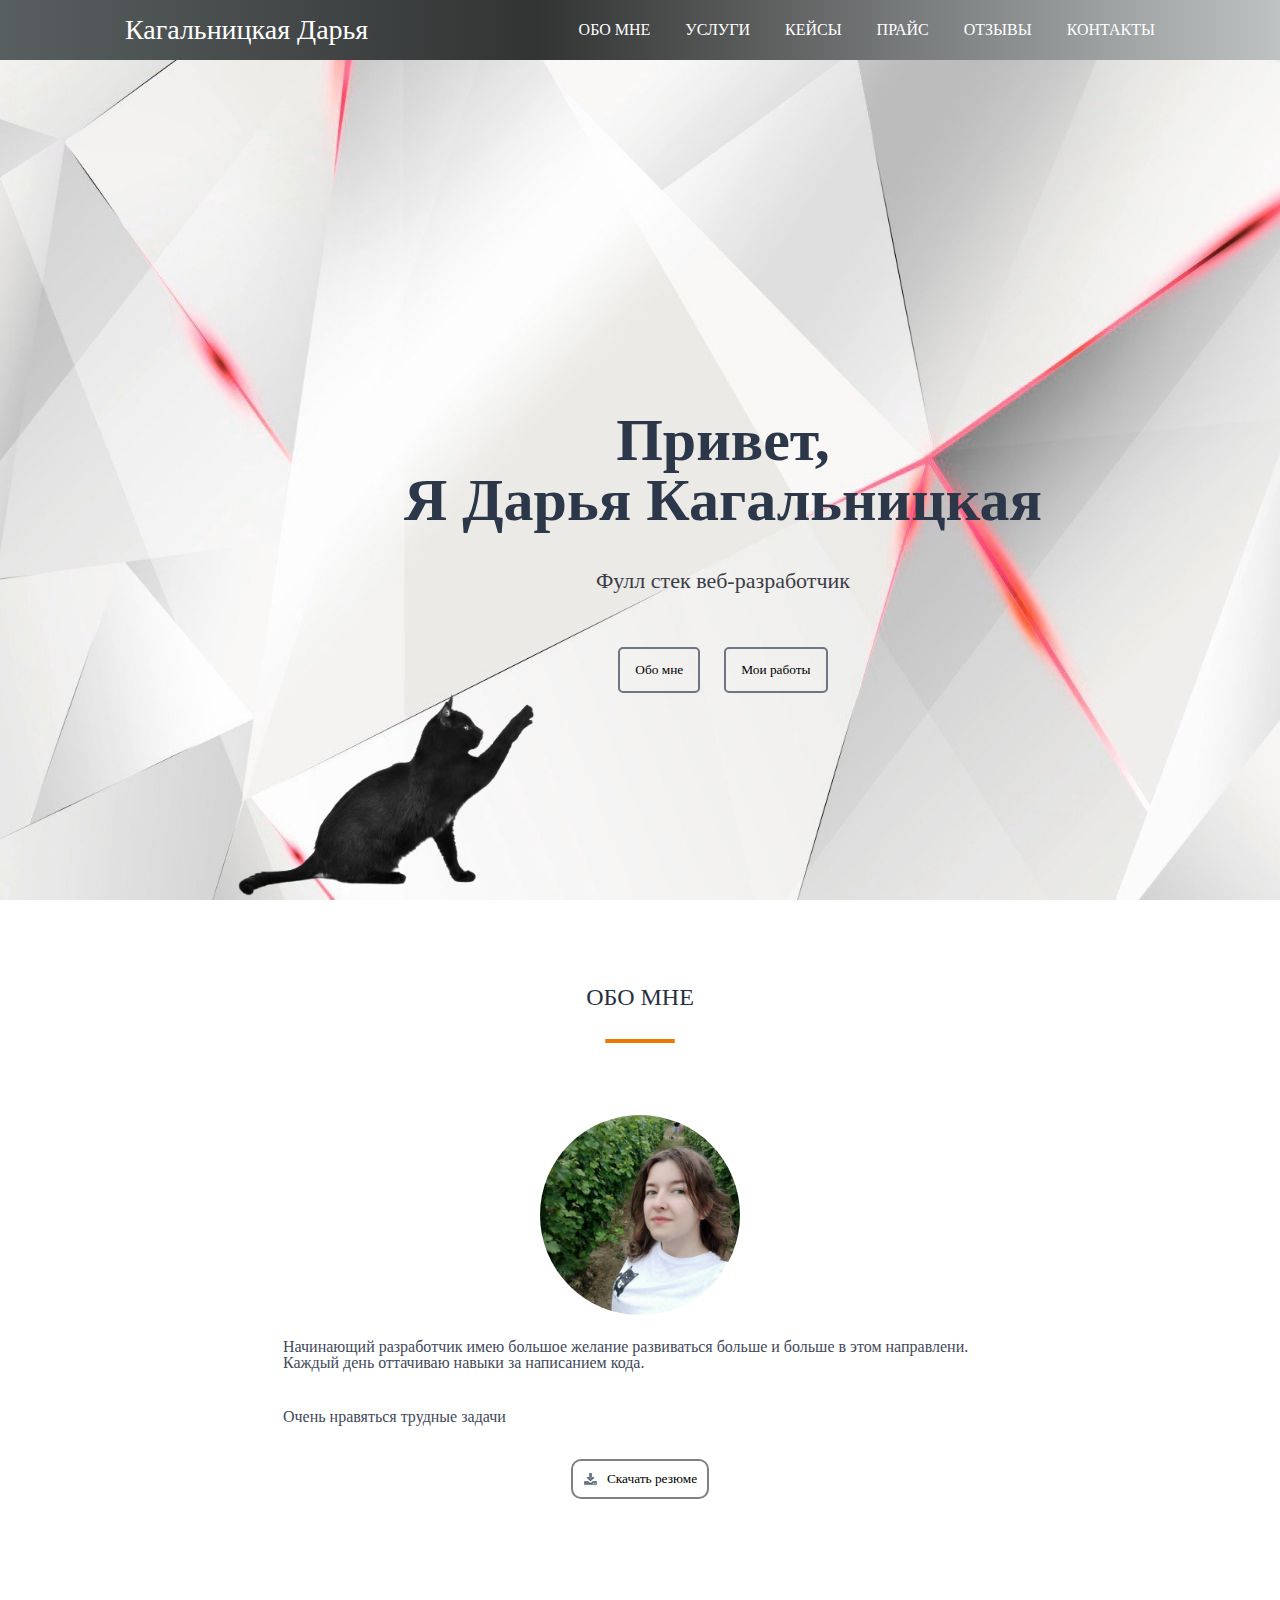
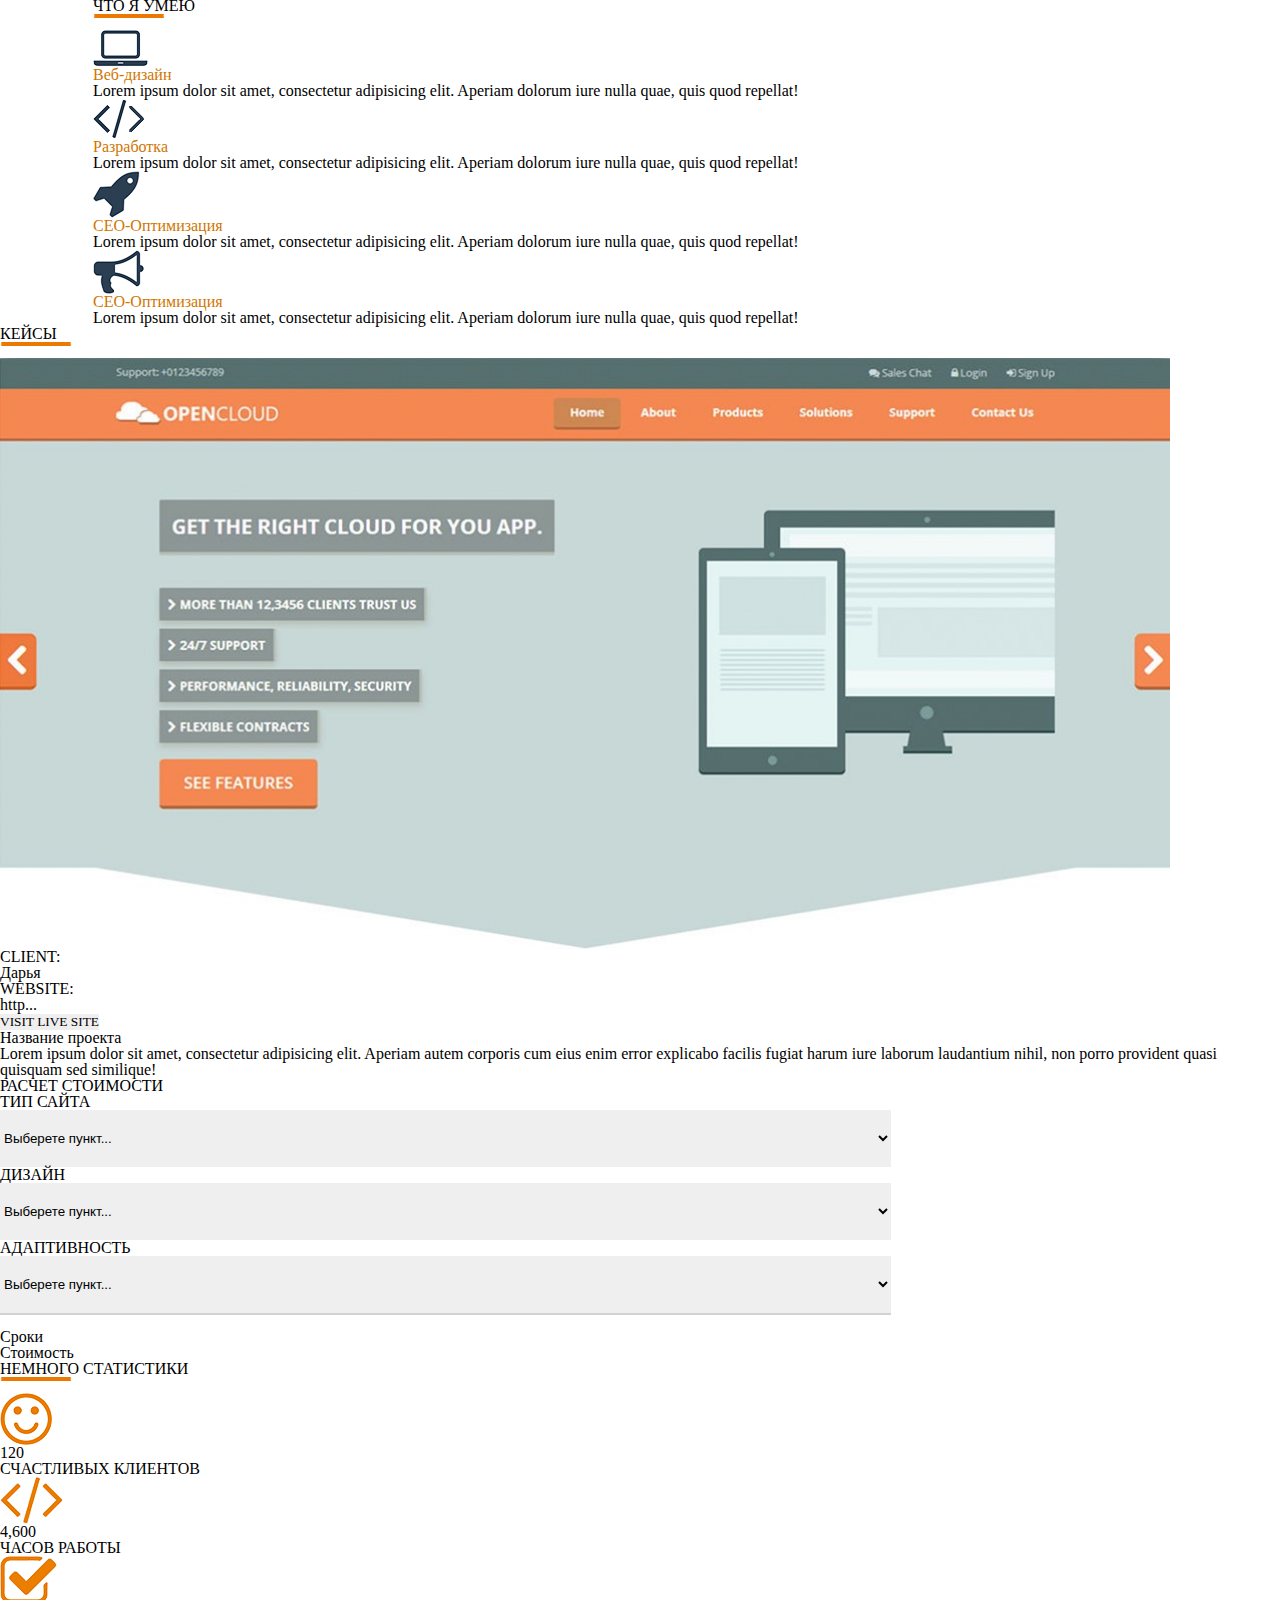
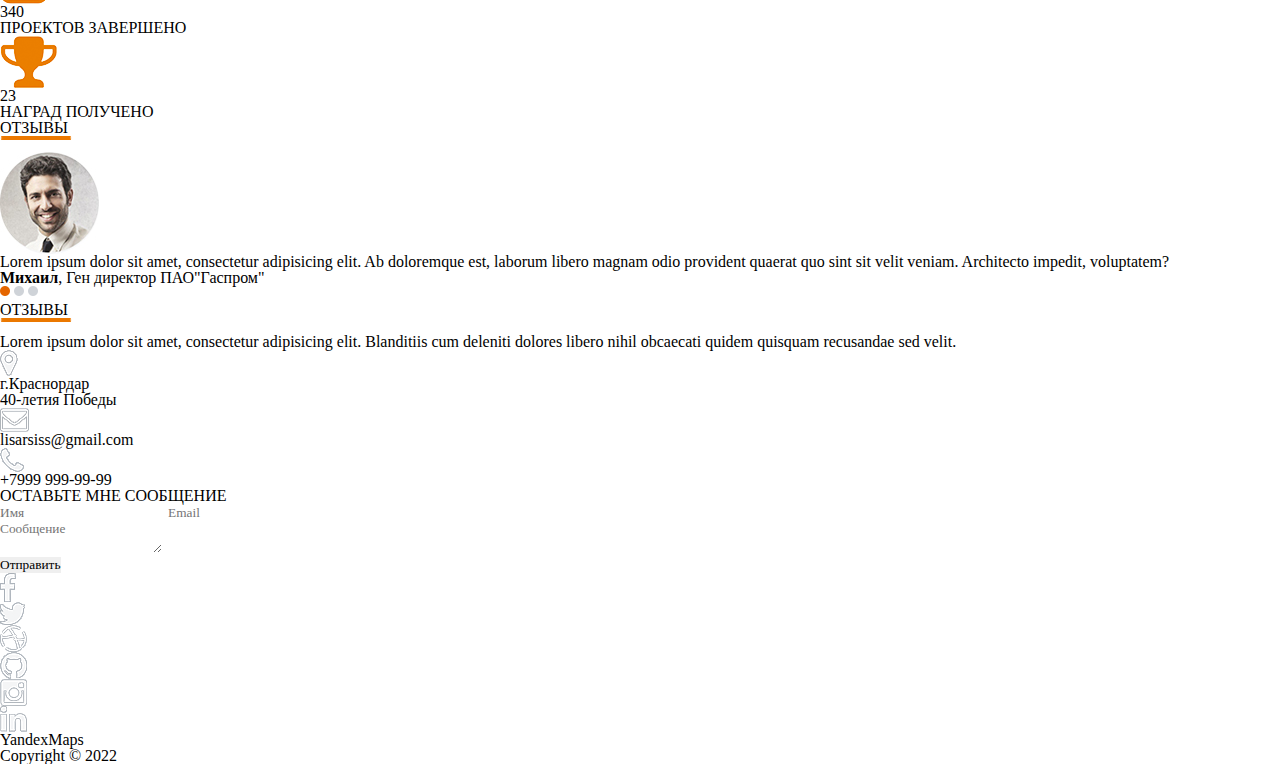
==== src/index.html @ 687e4197 "Update aboutMe" ====
<!DOCTYPE html>
<html lang="en">
<head>
    <meta charset="UTF-8">
    <meta name="description" content="This is my firs page">
    <meta name="author" content="Dasha">
    <meta name="keywords" content="Business card site">
    <meta name="robots" content="all">
    <meta property="og:title" content="This is my firs page">
    <title>Кагальницкая Дарья - веб разработчик</title>
    <link rel="stylesheet" href="css/reset.css">
    <link rel="stylesheet" href="css/style.css">
</head>
<body>
<header>
    <nav>
        <div class="logo">Кагальницкая Дарья</div>
        <div class="menu">
            <ul>
                <li><a href="#">Обо мне</a></li>
                <li><a href="#">Услуги</a></li>
                <li><a href="#">Кейсы</a></li>
                <li><a href="#">Прайс</a></li>
                <li><a href="#">Отзывы</a></li>
                <li><a href="#">Контакты</a></li>
            </ul>
        </div>
    </nav>
</header>
<div class="main">
    <div class="title__container">
        <h1>Привет,<br/>Я Дарья Кагальницкая<br/></h1>
        <h4>Фулл стек веб-разработчик</h4>
        <div class="control__btn">
            <input type="submit" value="Обо мне">
            <input type="submit" value="Мои работы">
        </div>
    </div>
</div>
<div class="aboutMe">
    <div class="title__aboutMe">
        <h2 class="title" style="text-transform: uppercase">Обо мне</h2>
        <img src="./img/titleBar.png" alt="черта">
    </div>
    <img src="./img/photoMini.jpg" alt="аватар">
    <div class="aboutMe_info">
        <p>Начинающий разработчик имею большое желание развиваться больше и больше в этом направлени. Каждый день
            оттачиваю навыки за написанием кода.</p>
        <p>Очень нравяться трудные задачи</p>
    </div>
    <input type="submit" value="Скачать резюме">
</div>
<div class="skills">
    <div class="title_skills">
        <h2 style="text-transform: uppercase">Что я умею</h2>
        <img src="./img/titleBar.png" alt="черта">
    </div>
    <div class="skills__content">
        <ul>
            <li>
                <img src="./img/laptop.png" alt="laptop">
                <h4 style="color: #cf7600">Веб-дизайн</h4>
                <p>Lorem ipsum dolor sit amet, consectetur adipisicing elit. Aperiam dolorum iure nulla quae, quis quod
                    repellat!</p>
            </li>
            <li>
                <img src="./img/sign.png" alt="sign">
                <h4 style="color: #cf7600">Разработка</h4>
                <p>Lorem ipsum dolor sit amet, consectetur adipisicing elit. Aperiam dolorum iure nulla quae, quis quod
                    repellat!</p>
            </li>
            <li>
                <img src="./img/rocket.png" alt="rocket">
                <h4 style="color: #cf7600">CEO-Оптимизация</h4>
                <p>Lorem ipsum dolor sit amet, consectetur adipisicing elit. Aperiam dolorum iure nulla quae, quis quod
                    repellat!</p>
            </li>
            <li>
                <img src="./img/gramophone.png" alt="gramophone">
                <h4 style="color: #cf7600">CEO-Оптимизация</h4>
                <p>Lorem ipsum dolor sit amet, consectetur adipisicing elit. Aperiam dolorum iure nulla quae, quis quod
                    repellat!</p>
            </li>
        </ul>
    </div>
</div>
<div class="cases">
    <div class="title__cases">
        <h2 style="text-transform: uppercase">Кейсы</h2>
        <img src="./img/titleBar.png" alt="черта">
    </div>
    <div class="slider">
        <img src="./img/cases.jpg" style="width: 1170px">
    </div>
    <div class="slider__info">
        <div>
            <div>
                <h3 style="text-transform: uppercase;">Client:</h3>
                <p>Дарья</p>
            </div>
            <div>
                <h3 style="text-transform: uppercase;">Website:</h3>
                <p>http...</p>
            </div>
            <input type="submit" value="Visit live site" style="text-transform: uppercase;">
        </div>
        <div>
            <h3>Название проекта</h3>
            <p>Lorem ipsum dolor sit amet, consectetur adipisicing elit. Aperiam autem corporis cum eius enim error
                explicabo facilis fugiat harum iure laborum laudantium nihil, non porro provident quasi quisquam sed
                similique!</p>
        </div>
    </div>
</div>
<div class="cost_сalculator">
    <h2 class="title__cost_сalculator" style="text-transform: uppercase">Расчет стоимости</h2>
    <div class="cost_сalculator_inputs">
        <div class="type_site">
            <p style="text-transform: uppercase">Тип сайта</p>
            <select style="width: 891px; height: 57px">
                <option value="Выберете пункт..." style="display: none">Выберете пункт...</option>
                <option value="Сайт-визитка">Сайт-визитка</option>
                <option value="Landing">Landing</option>
                <option value="Корпоративный">Корпоративный</option>
                <option value="Интернет-магазин">Интернет-магазин</option>
            </select>
        </div>
        <div class="design_site">
            <p style="text-transform: uppercase">Дизайн</p>
            <select style="width: 891px; height: 57px">
                <option value="Выберете пункт..." style="display: none">Выберете пункт...</option>
                <option value="Макет">Макет</option>
                <option value="Разработка">Разработка</option>
            </select>
        </div>
        <div class="adaptability_site">
            <p style="text-transform: uppercase">Адаптивность</p>
            <select style="width: 891px; height: 57px">
                <option value="Выберете пункт..." style="display: none">Выберете пункт...</option>
                <option value="Pixel perfect">Pixel perfect</option>
                <option value="Адаптивный">Адаптивный</option>
            </select>
        </div>
    </div>
    <img src="./img/lineСalculator.png" alt="">
    <div class="total">
        <div class="total_terms">
            <p>Сроки</p>
        </div>
        <div class="total_price">
            <p>Стоимость</p>
        </div>
    </div>
</div>
<div class="statistics">
    <div class="title__statistics">
        <h2 style="text-transform: uppercase">Немного статистики</h2>
        <img src="./img/titleBar.png" alt="черта">
    </div>
    <div class="statistics_info">
        <div class="clients">
            <img src="./img/smile.png" alt="">
            <p>120</p>
            <p style="text-transform: uppercase">Счастливых клиентов</p>
        </div>
        <div class="time_work">
            <img src="./img/brackets.png" alt="">
            <p>4,600</p>
            <p style="text-transform: uppercase">Часов работы</p>
        </div>
    </div>
    <div class="project_end">
        <img src="./img/checkMark.png" alt="">
        <p>340</p>
        <p style="text-transform: uppercase">Проектов завершено</p>
    </div>
    <div class="awards">
        <img src="./img/awards.png" alt="">
        <p>23</p>
        <p style="text-transform: uppercase">Наград получено</p>
    </div>
</div>
<div class="reviews">
    <div class="title__reviews">
        <h2 style="text-transform: uppercase">Отзывы</h2>
        <img src="./img/titleBar.png" alt="черта">
    </div>
    <div class="reviews_slider">
        <img src="./img/reviewsImg.jpg" alt="" style="width: 99px;">
        <p>Lorem ipsum dolor sit amet, consectetur adipisicing elit. Ab doloremque est, laborum libero magnam odio
            provident quaerat quo sint sit velit veniam. Architecto impedit, voluptatem?</p>
        <p><b>Михаил</b>, Ген директор ПАО"Гаспром"</p>
    </div>
    <div class="reviews_slider_button">
        <img id="1" src="./img/reviewsSliderButtonOrange.png" alt="">
        <img id="2" src="./img/reviewsSliderButton.png" alt="">
        <img id="3" src="./img/reviewsSliderButton.png" alt="">
    </div>
</div>
<div class="my_contacts">
    <div class="title__my_contacts">
        <h2 style="text-transform: uppercase">Отзывы</h2>
        <img src="./img/titleBar.png" alt="черта">
    </div>
    <p>Lorem ipsum dolor sit amet, consectetur adipisicing elit. Blanditiis cum deleniti dolores libero nihil obcaecati
        quidem quisquam recusandae sed velit.</p>
    <div class="communication">
        <div class="communication__geo">
            <img src="./img/geo.png" alt="геолокация">
            <p>г.Краснордар <br>40-летия Победы</p>
        </div>
        <div class="communication__message">
            <img src="./img/message.png" alt="почта">
            <p>lisarsiss@gmail.com</p>
        </div>
        <div class="communication__phone">
            <img src="./img/phone.png" alt="телефон">
            <p>+7999 999-99-99</p>
        </div>
    </div>
    <form action="#">
        <p class="title_push_message" style="text-transform: uppercase">Оставьте мне сообщение</p>
        <div class="inputs_form">
            <div>
                <input type="text" placeholder="Имя">
                <input type="email" placeholder="Email">
            </div>
            <textarea placeholder="Сообщение"></textarea>
        </div>
        <input type="submit" value="Отправить">
        <div class="social_network">
            <ul>
                <li><img src="./img/facebook.png" alt="facebook"></li>
                <li><img src="./img/twitter.png" alt="twitter"></li>
                <li><img src="./img/ball.png" alt="ball"></li>
                <li><img src="./img/github.png" alt="github"></li>
                <li><img src="./img/instagram.png" alt="instagram"></li>
                <li><img src="./img/in.png" alt="in"></li>
            </ul>
        </div>
    </form>

</div>
<div>
    <p>YandexMaps</p>
</div>
<footer>
    <p>Copyright © 2022</p>
</footer>
</body>
</html>
---- src/css/style.css ----
/*Header*/
header{
    min-width: 1170px;
    width: 100%;
    height: 60px;
    background: rgb(88,95,96);
    background: linear-gradient(90deg, rgba(88,95,96,1) 0%, rgba(50,51,51,1) 42%, rgba(190,194,195,1) 100%);
}
nav{
    width: 1170px;
    height: 100%;
    margin: 0 auto;
    padding: 0 70px;
}
.logo,
.menu li{
    line-height: 60px;
    float: left;
}
.logo{
    font-size: 28px;
    color: #ffffff;
}
.menu{
    float: right;
}
.menu a{
    text-transform: uppercase;
    font-size: 16px;
    color: #ffffff;
}
.menu li:not(:last-child){
    margin-right: 35px;
}
/*Main*/
.main{
    width: 100%;
    height: calc(100% - 60px);
    background: url("../img/1614262833.png") 24% 100%/auto 25% no-repeat,url("../img/p-geometricheskii-fon-dlya-prezentatsii.jpg") center/cover no-repeat;
}
.title__container{
    float: left;
    margin-top: 350px;
    margin-left: 404px;
    color: #2c384a;
    text-align: center;
}
.title__container h1{
    font-size: 60px;
    font-weight: bold;
}
.title__container h4{
    margin-top: 40px;
    font-size: 22px;
    color: #3a3c46;
}
.title__container input{
    padding: 13px 15px;
    border: 2px solid #6d7682;
    background: none;
    border-radius: 5px;
}
.control__btn{
    margin-top: 55px;
}
.control__btn input:not(:last-child){
    margin-right: 20px;
}
/*aboutMe*/
.aboutMe{
    width: 714px;
    margin: 85px auto 99px;
    text-align: center;
}
.title{
    color: #263244;
    font-size: 24px;
    margin-bottom: 30px;
}
.aboutMe>img{
    margin-top: 60px;
    width: 200px;
    border-radius: 50%;
}
.aboutMe_info p{
    text-align: left;
    margin-top: 24px;
    color: #3f495a;
}
.aboutMe_info p:not(:last-child){
    margin-bottom: 38px;
}
.aboutMe input{
    margin-top: 34px;
    border: 2px solid gray;
    border-radius: 10px;
    padding: 10px 10px 10px 34px;
    background: url("../img/downloadResume.png") 10px 50% no-repeat;
}
/*skills*/
.skills{
    width: 1094px;
    margin: 0 auto;
}
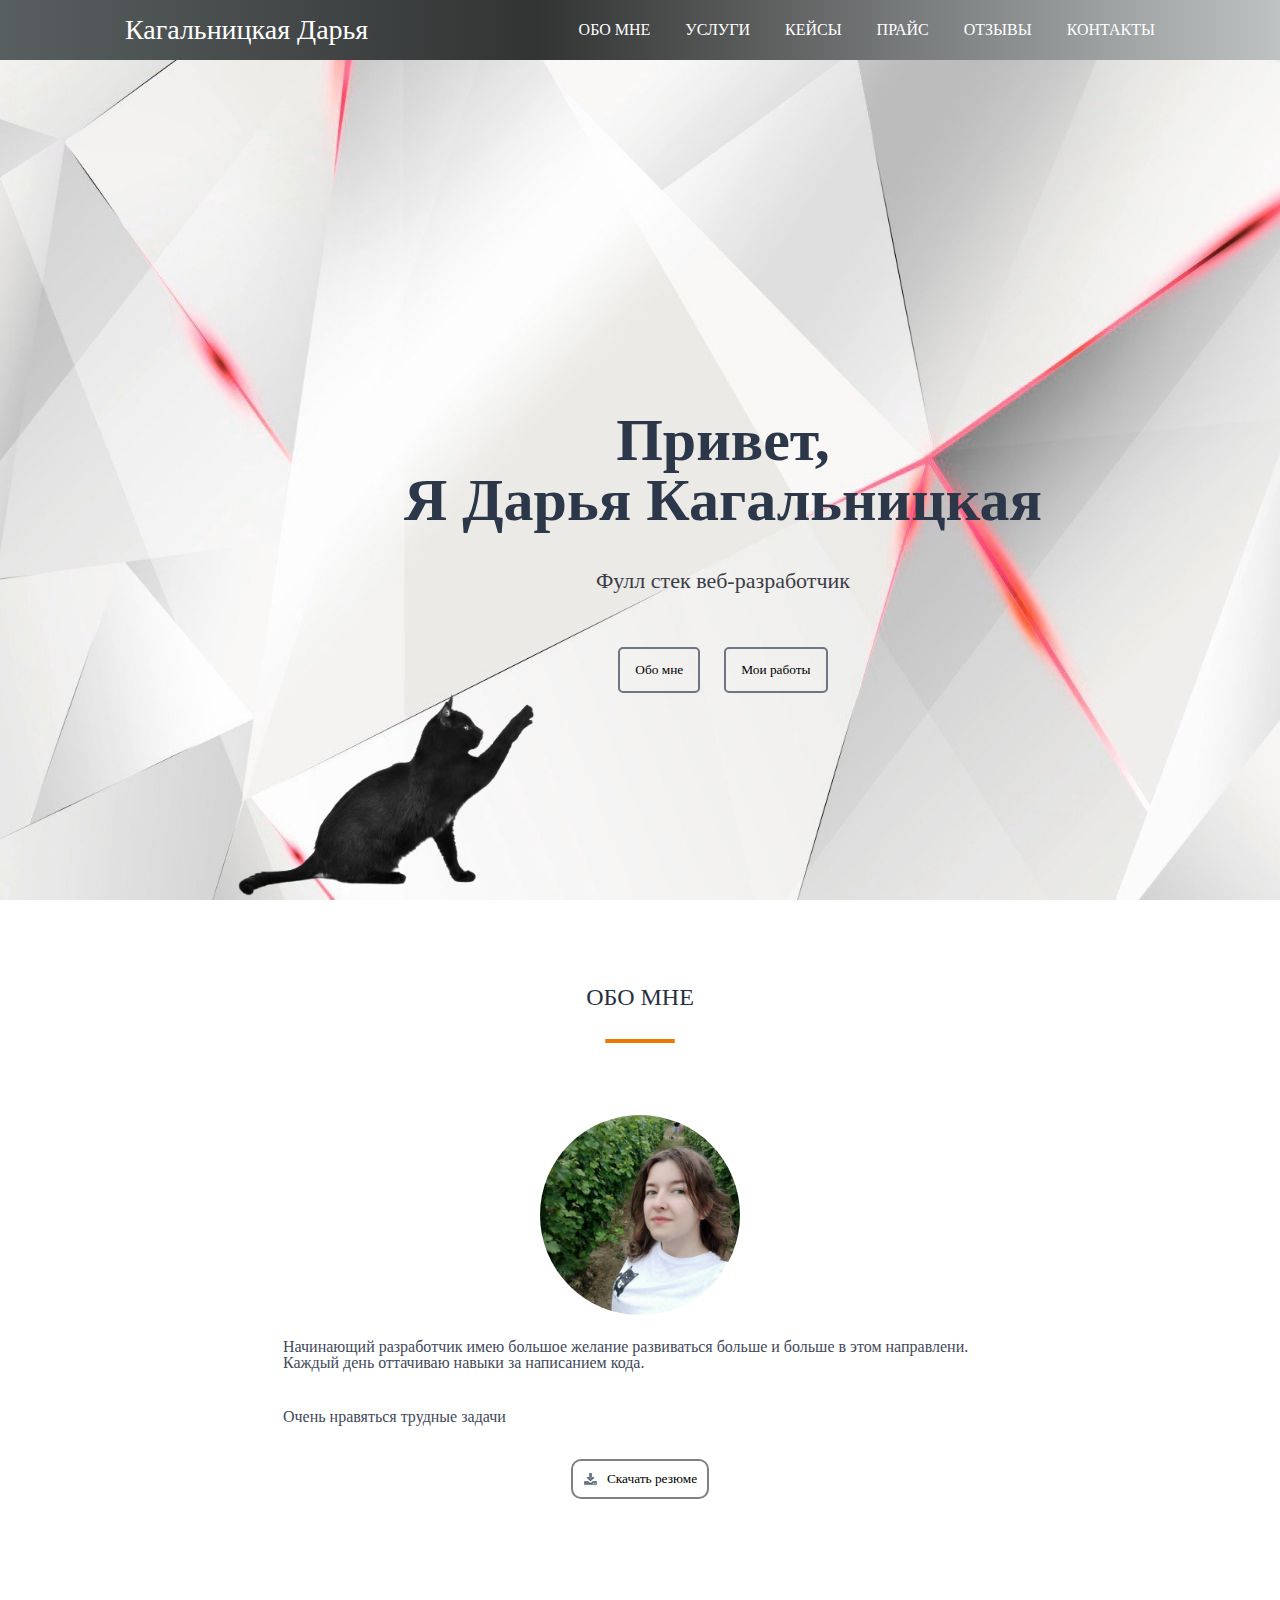
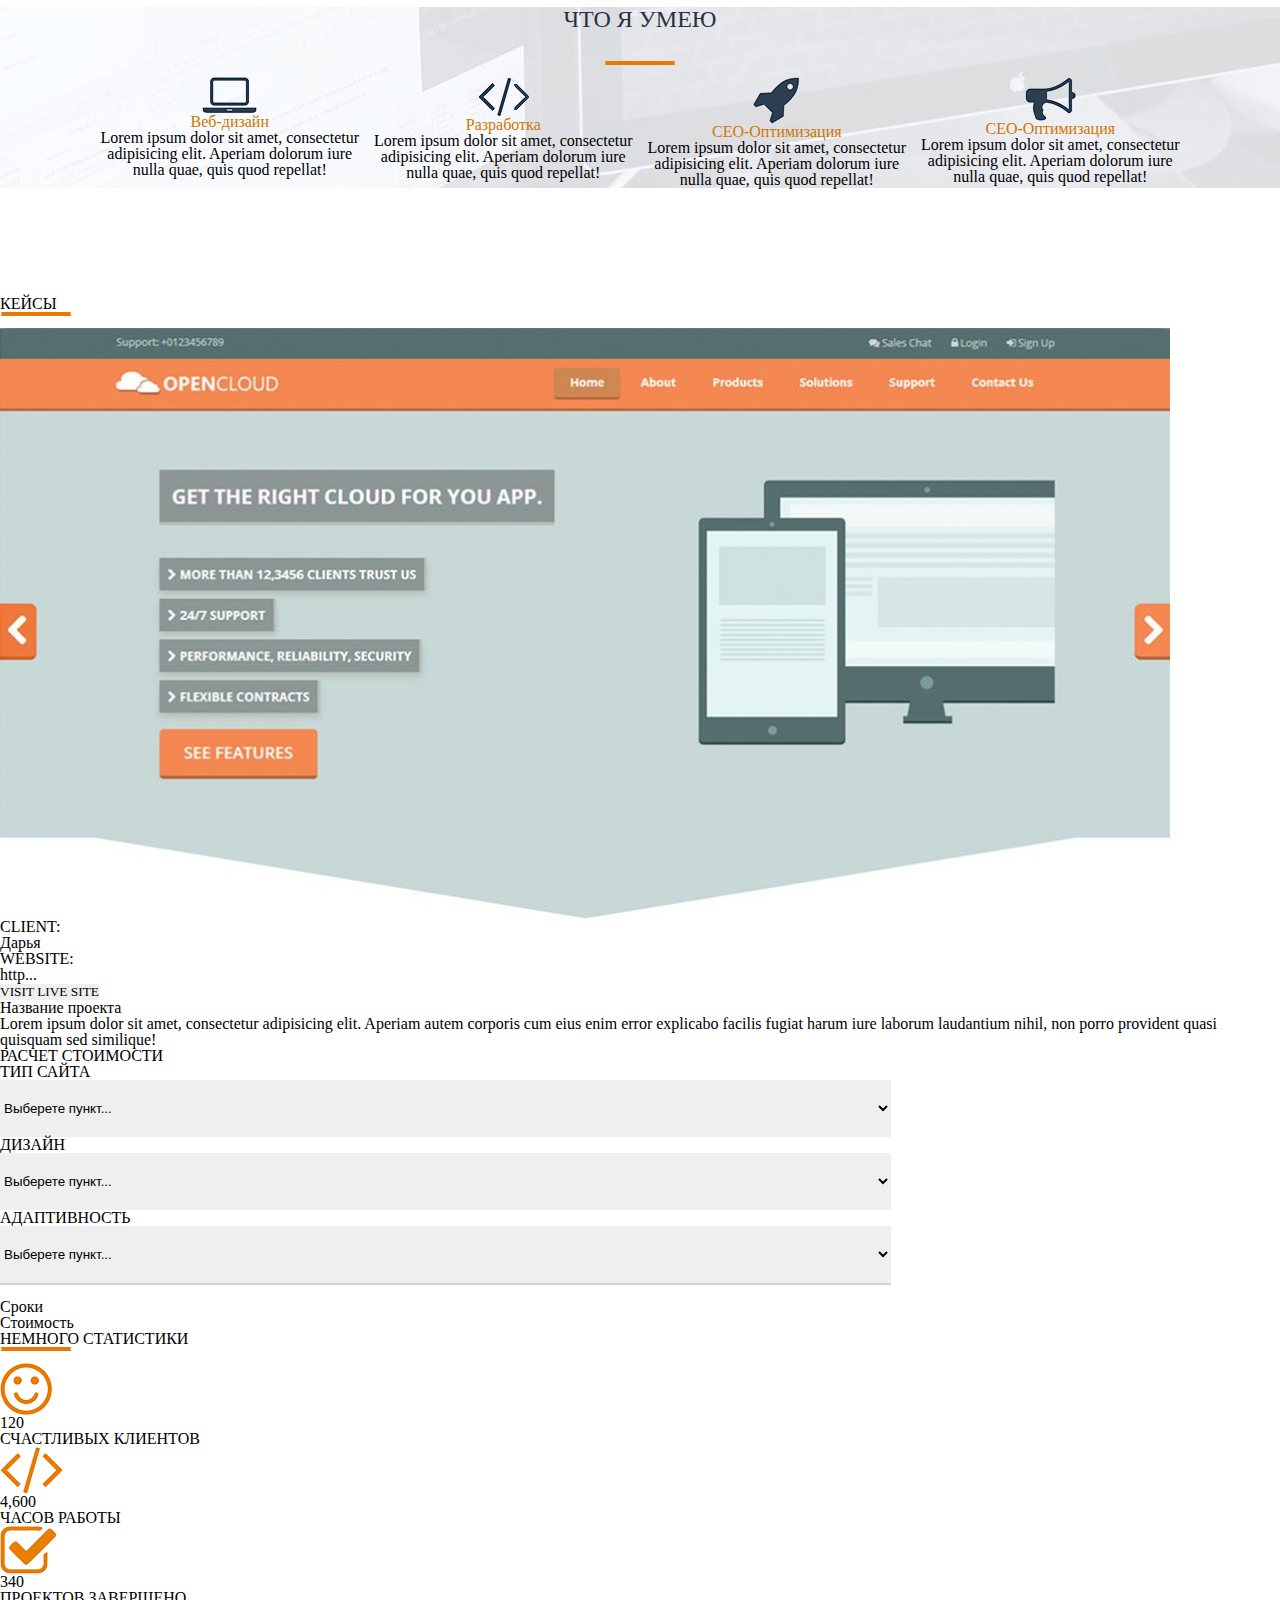
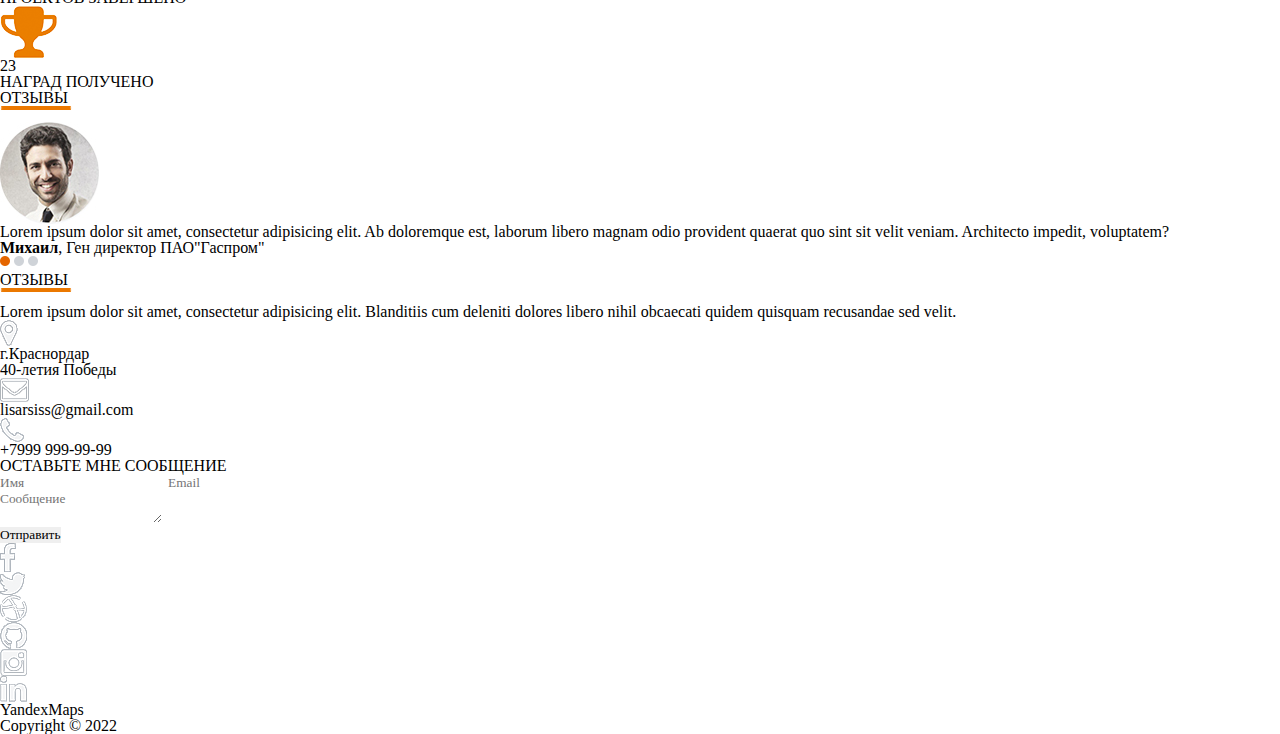
==== commit 26f68b79: "Add css for skills" ====
--- a/src/index.html
+++ b/src/index.html
@@ -39,7 +39,7 @@
 </div>
 <div class="aboutMe">
     <div class="title__aboutMe">
-        <h2 class="title" style="text-transform: uppercase">Обо мне</h2>
+        <h2 class="title">Обо мне</h2>
         <img src="./img/titleBar.png" alt="черта">
     </div>
     <img src="./img/photoMini.jpg" alt="аватар">
@@ -51,37 +51,43 @@
     <input type="submit" value="Скачать резюме">
 </div>
 <div class="skills">
-    <div class="title_skills">
-        <h2 style="text-transform: uppercase">Что я умею</h2>
-        <img src="./img/titleBar.png" alt="черта">
-    </div>
-    <div class="skills__content">
-        <ul>
-            <li>
-                <img src="./img/laptop.png" alt="laptop">
-                <h4 style="color: #cf7600">Веб-дизайн</h4>
-                <p>Lorem ipsum dolor sit amet, consectetur adipisicing elit. Aperiam dolorum iure nulla quae, quis quod
-                    repellat!</p>
-            </li>
-            <li>
-                <img src="./img/sign.png" alt="sign">
-                <h4 style="color: #cf7600">Разработка</h4>
-                <p>Lorem ipsum dolor sit amet, consectetur adipisicing elit. Aperiam dolorum iure nulla quae, quis quod
-                    repellat!</p>
-            </li>
-            <li>
-                <img src="./img/rocket.png" alt="rocket">
-                <h4 style="color: #cf7600">CEO-Оптимизация</h4>
-                <p>Lorem ipsum dolor sit amet, consectetur adipisicing elit. Aperiam dolorum iure nulla quae, quis quod
-                    repellat!</p>
-            </li>
-            <li>
-                <img src="./img/gramophone.png" alt="gramophone">
-                <h4 style="color: #cf7600">CEO-Оптимизация</h4>
-                <p>Lorem ipsum dolor sit amet, consectetur adipisicing elit. Aperiam dolorum iure nulla quae, quis quod
-                    repellat!</p>
-            </li>
-        </ul>
+    <div class="skills_wrapper">
+        <div class="title_skills">
+            <h2 class="title">Что я умею</h2>
+            <img src="./img/titleBar.png" alt="черта">
+        </div>
+        <div class="skills__content">
+            <ul>
+                <li>
+                    <img src="./img/laptop.png" alt="laptop">
+                    <h4 style="color: #cf7600">Веб-дизайн</h4>
+                    <p>Lorem ipsum dolor sit amet, consectetur adipisicing elit. Aperiam dolorum iure nulla quae, quis
+                        quod
+                        repellat!</p>
+                </li>
+                <li>
+                    <img src="./img/sign.png" alt="sign">
+                    <h4 style="color: #cf7600">Разработка</h4>
+                    <p>Lorem ipsum dolor sit amet, consectetur adipisicing elit. Aperiam dolorum iure nulla quae, quis
+                        quod
+                        repellat!</p>
+                </li>
+                <li>
+                    <img src="./img/rocket.png" alt="rocket">
+                    <h4 style="color: #cf7600">CEO-Оптимизация</h4>
+                    <p>Lorem ipsum dolor sit amet, consectetur adipisicing elit. Aperiam dolorum iure nulla quae, quis
+                        quod
+                        repellat!</p>
+                </li>
+                <li>
+                    <img src="./img/gramophone.png" alt="gramophone">
+                    <h4 style="color: #cf7600">CEO-Оптимизация</h4>
+                    <p>Lorem ipsum dolor sit amet, consectetur adipisicing elit. Aperiam dolorum iure nulla quae, quis
+                        quod
+                        repellat!</p>
+                </li>
+            </ul>
+        </div>
     </div>
 </div>
 <div class="cases">
--- a/src/css/style.css
+++ b/src/css/style.css
@@ -66,17 +66,21 @@
 .control__btn input:not(:last-child){
     margin-right: 20px;
 }
+/*titles*/
+.title{
+    color: #263244;
+    font-size: 24px;
+    margin-bottom: 30px;
+    text-transform: uppercase;
+    font-family: "Franklin Gothic Medium", serif;
+}
 /*aboutMe*/
 .aboutMe{
     width: 714px;
     margin: 85px auto 99px;
     text-align: center;
 }
-.title{
-    color: #263244;
-    font-size: 24px;
-    margin-bottom: 30px;
-}
+
 .aboutMe>img{
     margin-top: 60px;
     width: 200px;
@@ -99,6 +103,15 @@
 }
 /*skills*/
 .skills{
+    background: url("../img/skillsFonImg.jpg") no-repeat center;
+    width: 100%;
+    height: auto;
+    text-align: center;
+}
+.skills_wrapper{
     width: 1094px;
-    margin: 0 auto;
-}+    margin: 108px auto;
+}
+.skills__content ul{
+    display: flex;
+}
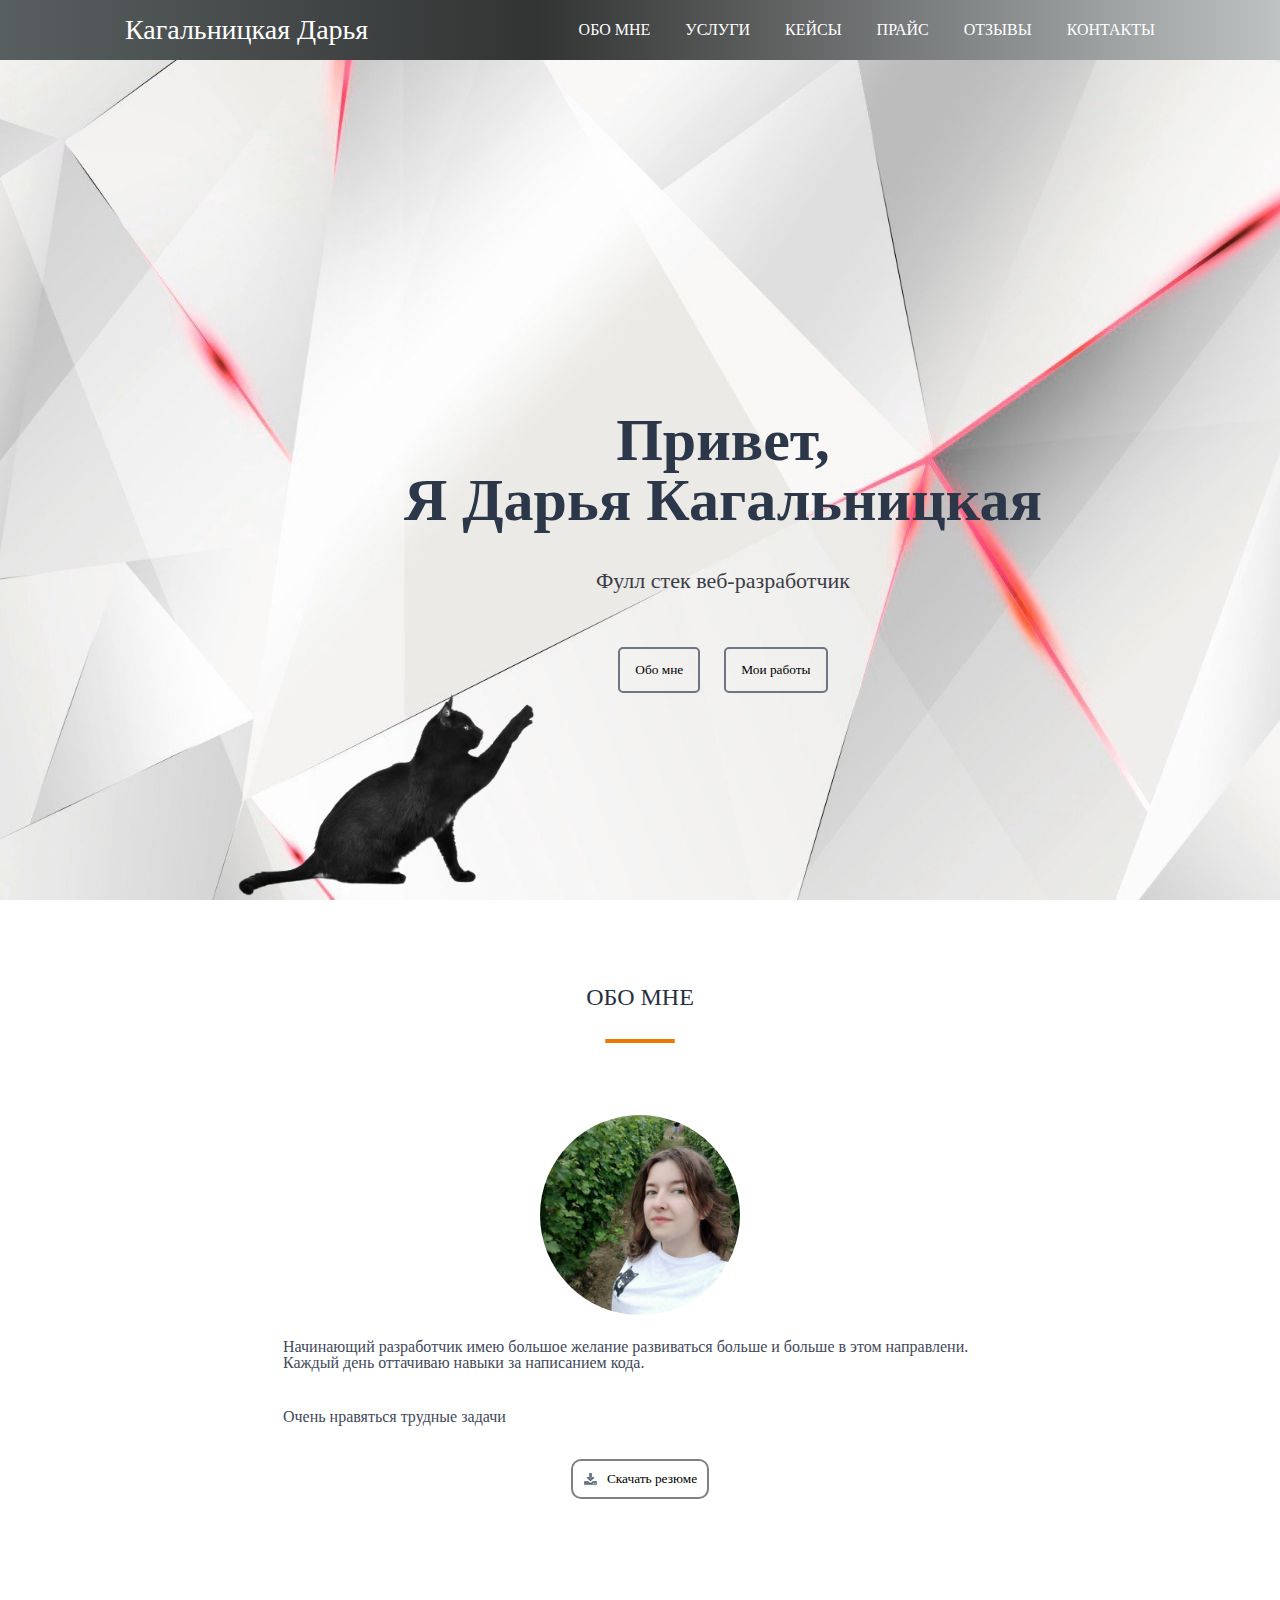
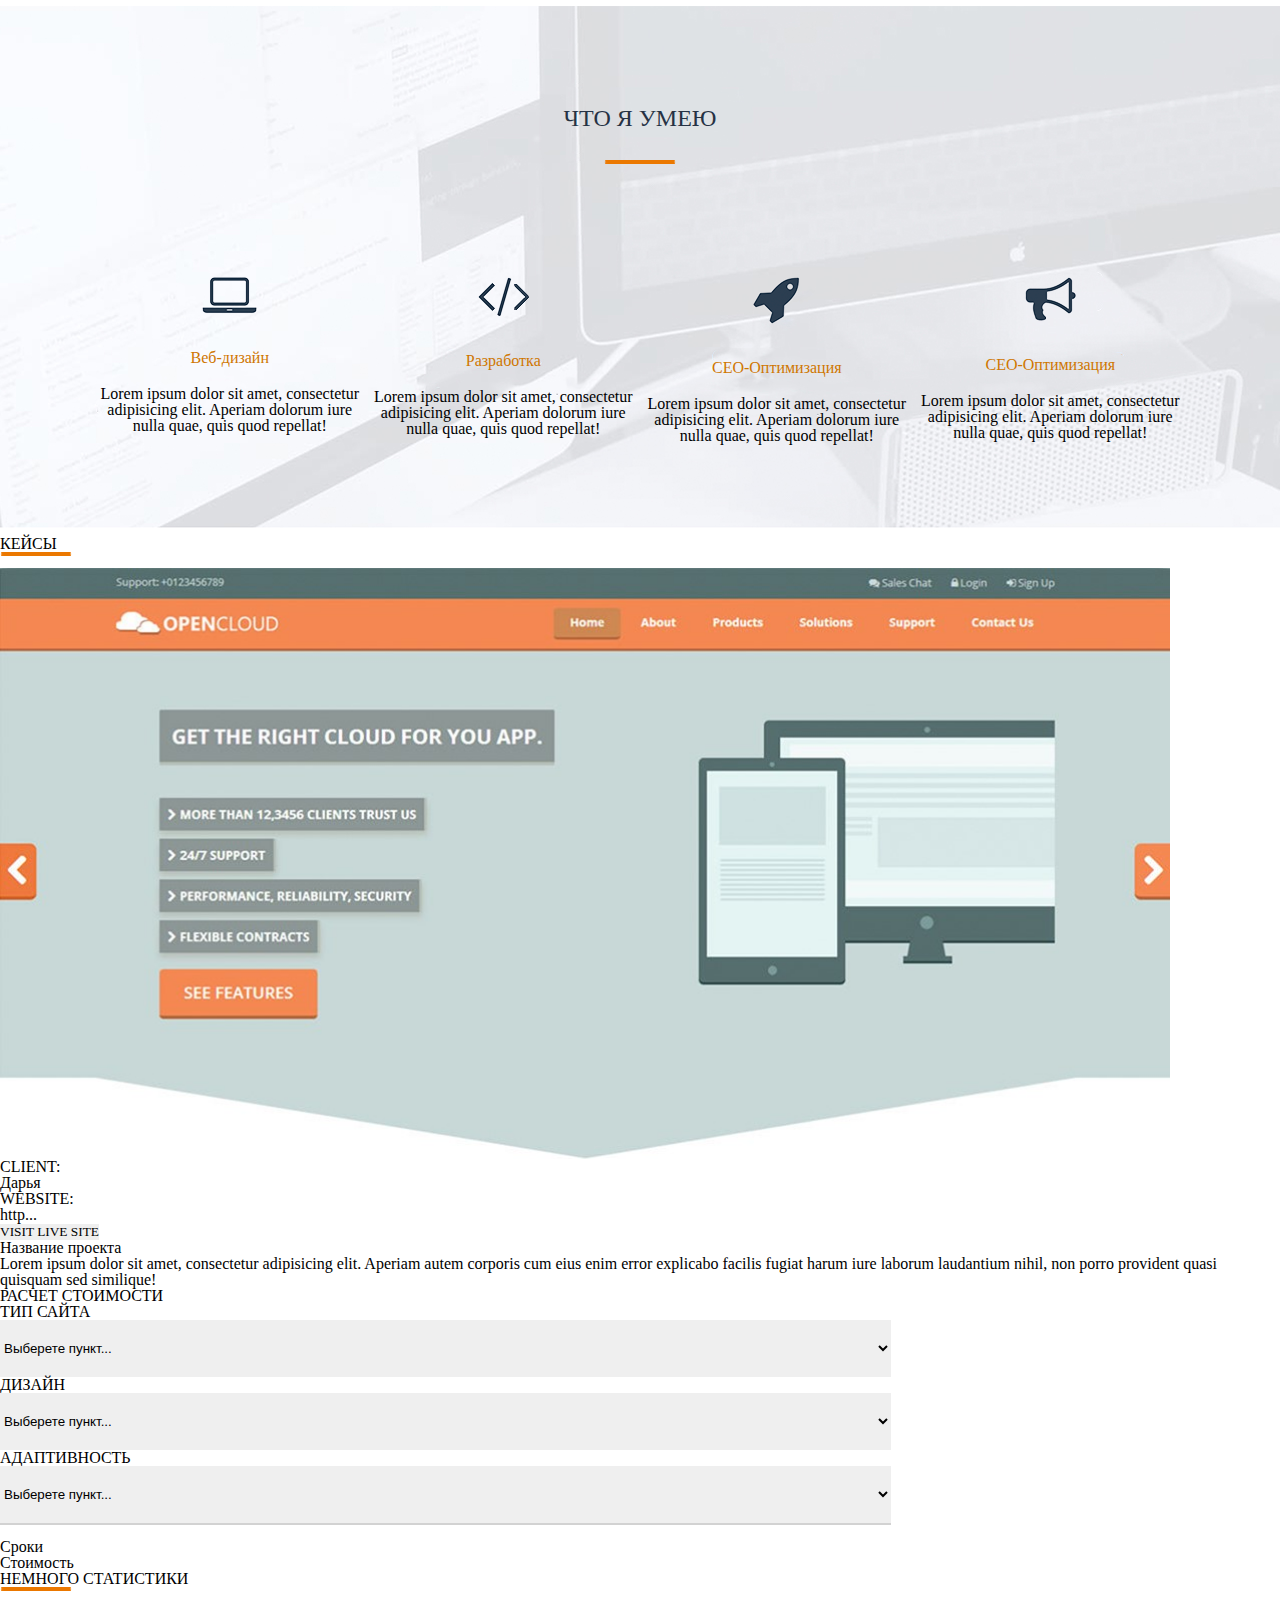
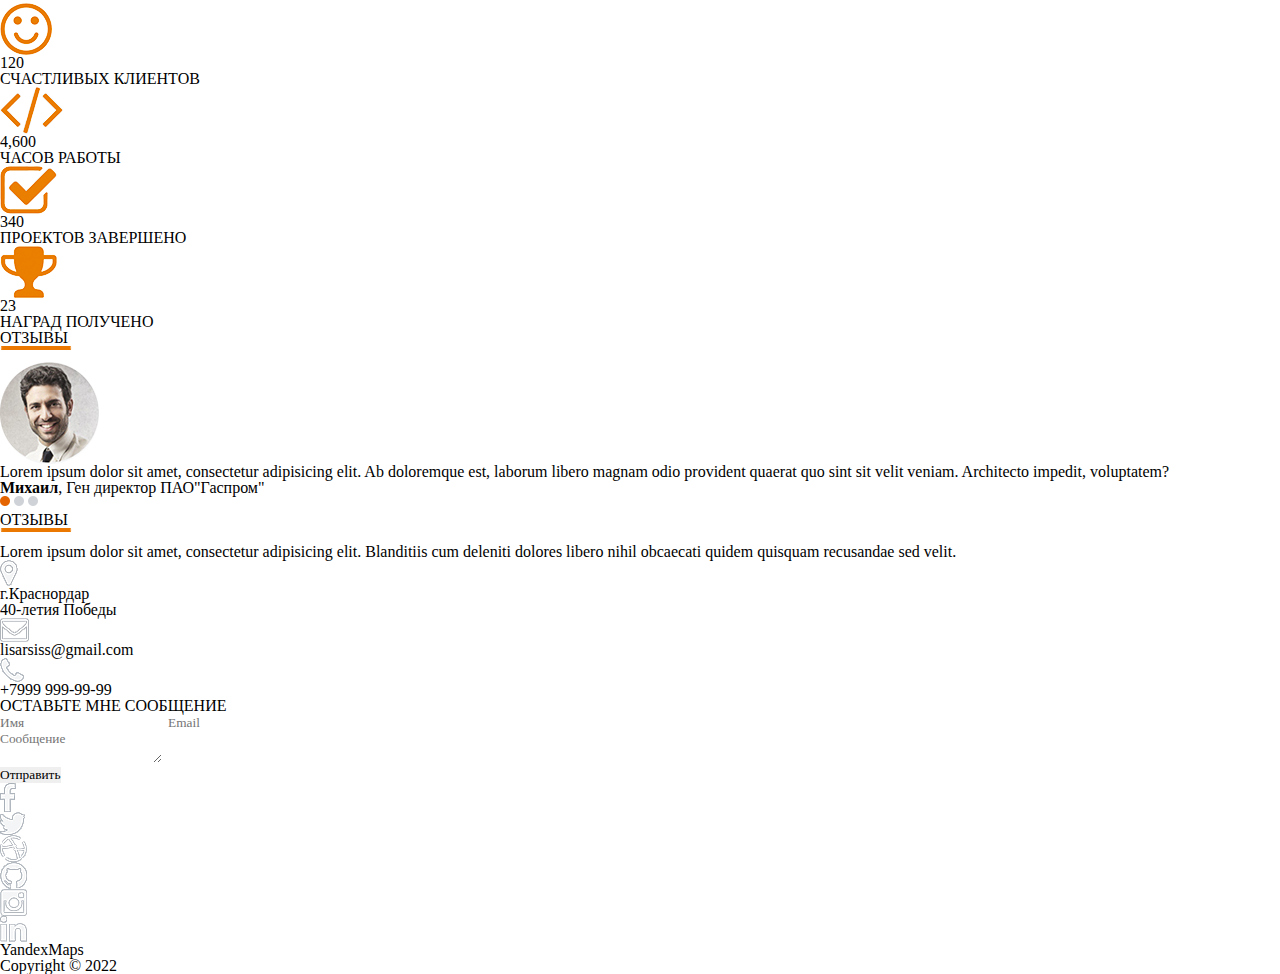
==== commit 5a66c2b9: "Update css for skills" ====
--- a/src/index.html
+++ b/src/index.html
@@ -60,21 +60,21 @@
             <ul>
                 <li>
                     <img src="./img/laptop.png" alt="laptop">
-                    <h4 style="color: #cf7600">Веб-дизайн</h4>
+                    <h4>Веб-дизайн</h4>
                     <p>Lorem ipsum dolor sit amet, consectetur adipisicing elit. Aperiam dolorum iure nulla quae, quis
                         quod
                         repellat!</p>
                 </li>
                 <li>
                     <img src="./img/sign.png" alt="sign">
-                    <h4 style="color: #cf7600">Разработка</h4>
+                    <h4>Разработка</h4>
                     <p>Lorem ipsum dolor sit amet, consectetur adipisicing elit. Aperiam dolorum iure nulla quae, quis
                         quod
                         repellat!</p>
                 </li>
                 <li>
                     <img src="./img/rocket.png" alt="rocket">
-                    <h4 style="color: #cf7600">CEO-Оптимизация</h4>
+                    <h4>CEO-Оптимизация</h4>
                     <p>Lorem ipsum dolor sit amet, consectetur adipisicing elit. Aperiam dolorum iure nulla quae, quis
                         quod
                         repellat!</p>
--- a/src/css/style.css
+++ b/src/css/style.css
@@ -105,13 +105,23 @@
 .skills{
     background: url("../img/skillsFonImg.jpg") no-repeat center;
     width: 100%;
-    height: auto;
     text-align: center;
+    padding: 108px 0 92px;
 }
 .skills_wrapper{
     width: 1094px;
-    margin: 108px auto;
+    margin: 0 auto;
 }
 .skills__content ul{
     display: flex;
 }
+.skills__content img{
+    margin-top: 101px;
+}
+.skills__content h4{
+    margin-top: 36px;
+    color: #cf7600;
+}
+.skills__content p{
+    margin-top: 20px;
+}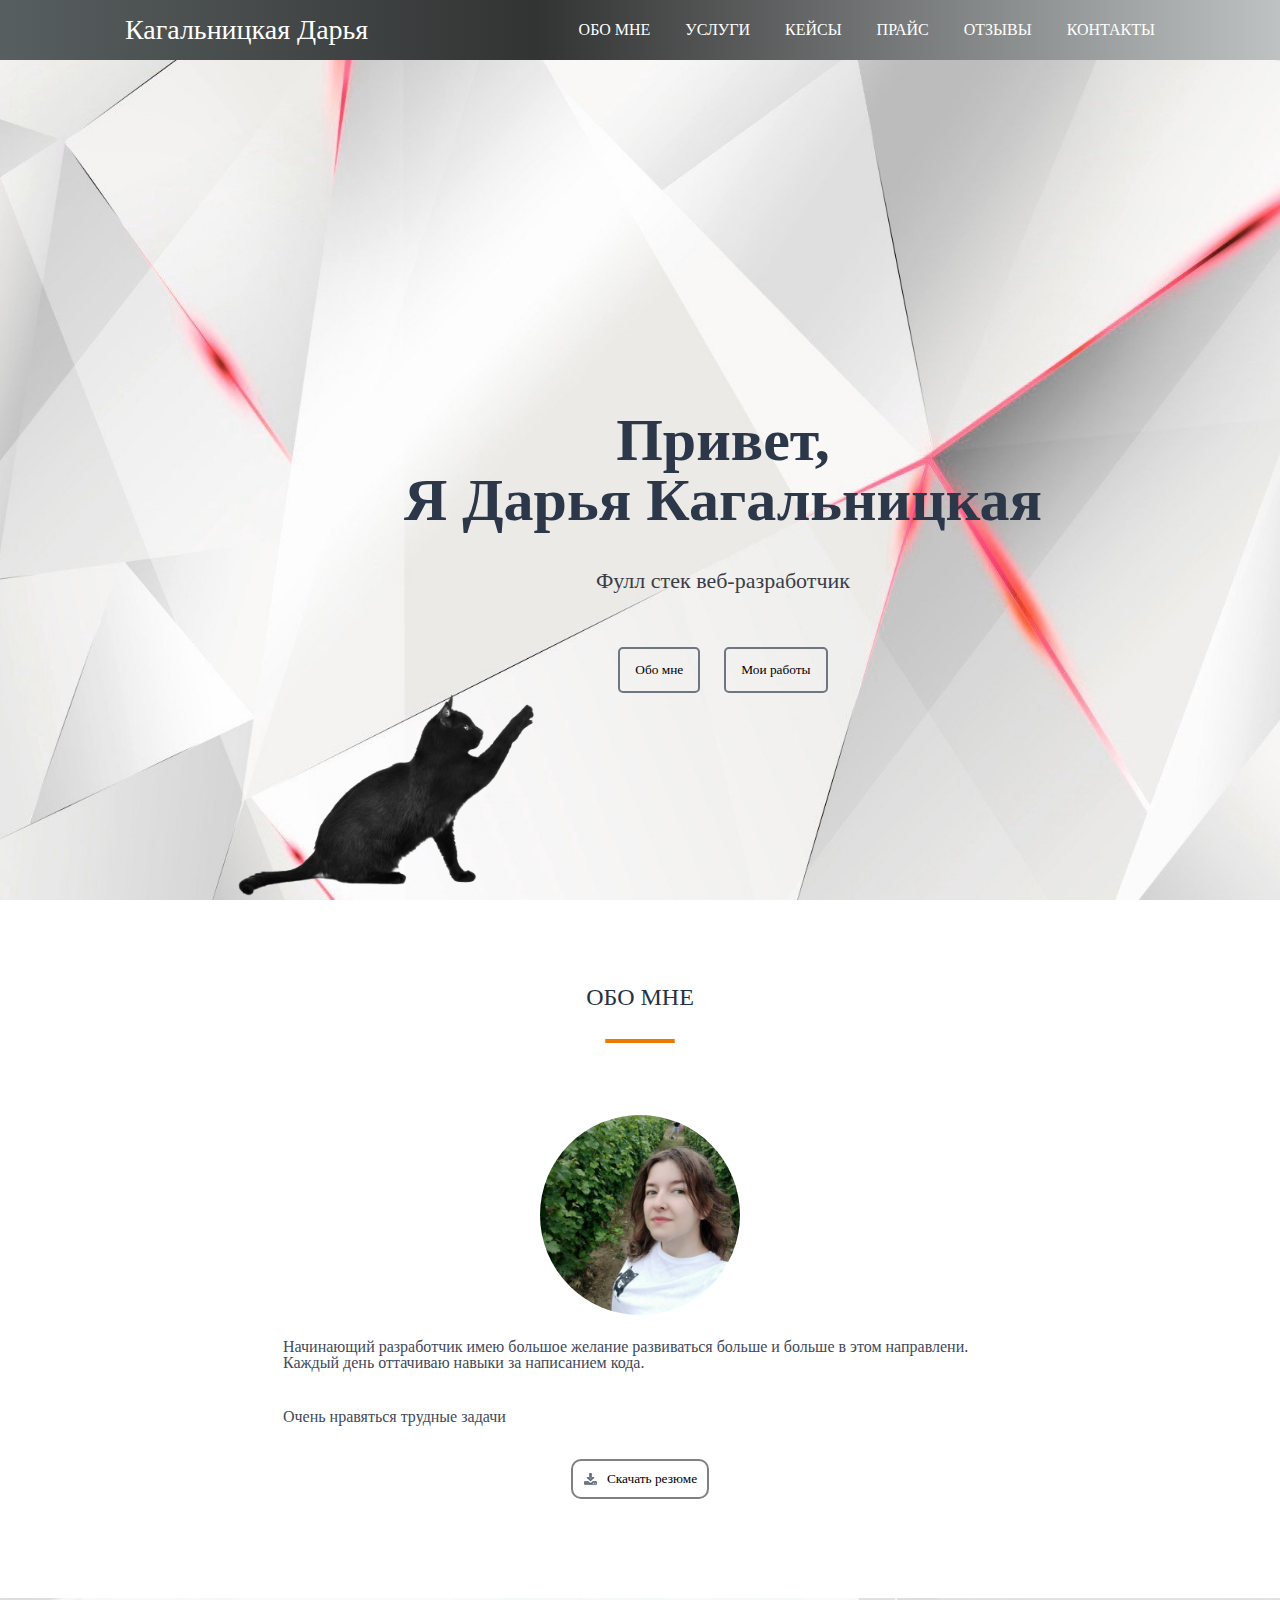
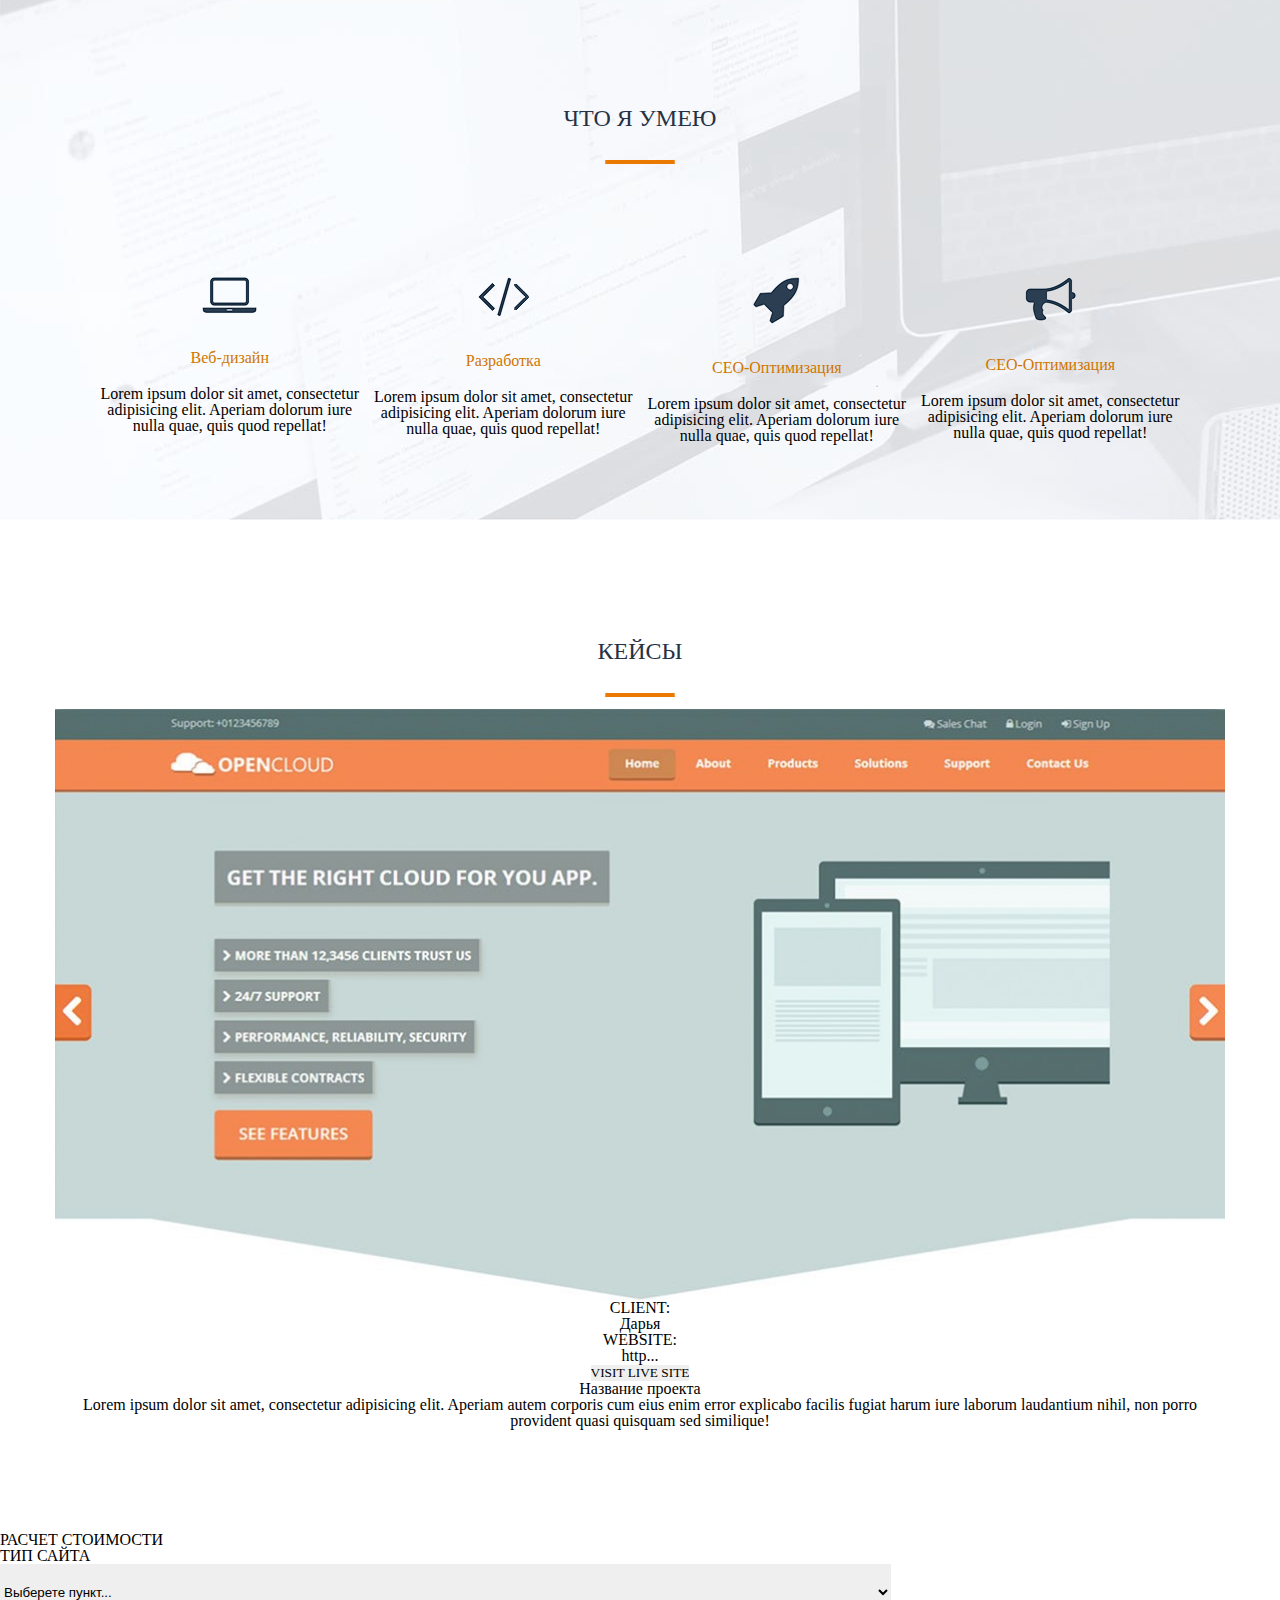
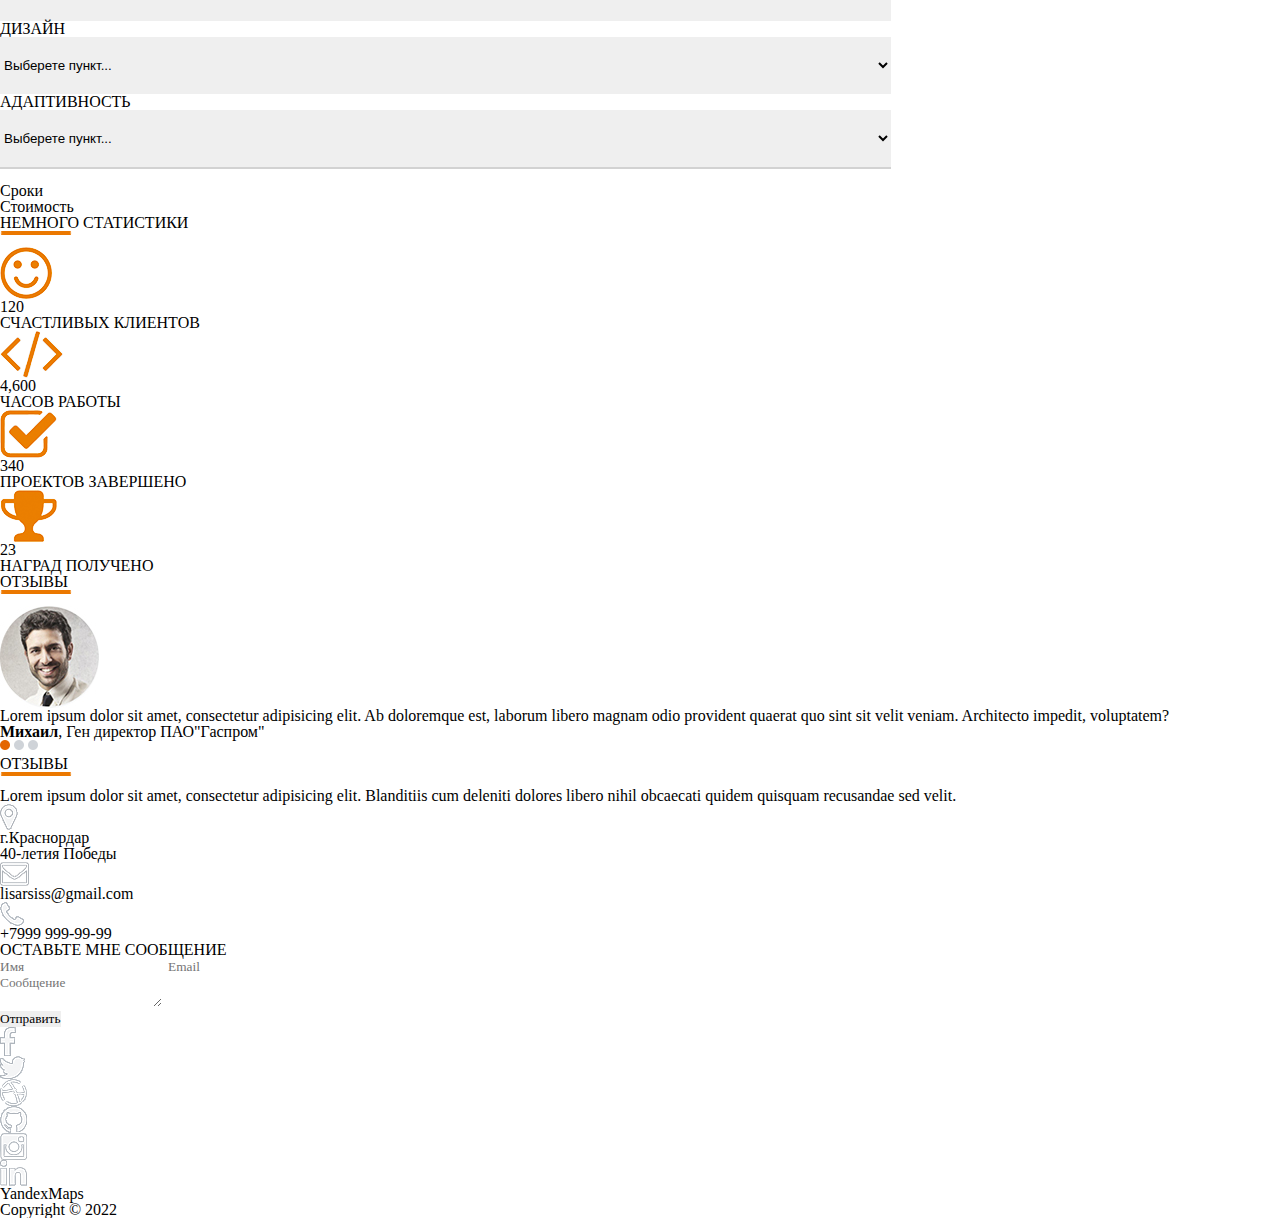
==== commit 92c3ee65: "Update css for skills and add css for cases" ====
--- a/src/index.html
+++ b/src/index.html
@@ -92,7 +92,7 @@
 </div>
 <div class="cases">
     <div class="title__cases">
-        <h2 style="text-transform: uppercase">Кейсы</h2>
+        <h2 class="title">Кейсы</h2>
         <img src="./img/titleBar.png" alt="черта">
     </div>
     <div class="slider">
--- a/src/css/style.css
+++ b/src/css/style.css
@@ -103,8 +103,7 @@
 }
 /*skills*/
 .skills{
-    background: url("../img/skillsFonImg.jpg") no-repeat center;
-    width: 100%;
+    background: url("../img/skillsFonImg.jpg") no-repeat;
     text-align: center;
     padding: 108px 0 92px;
 }
@@ -124,4 +123,10 @@
 }
 .skills__content p{
     margin-top: 20px;
+}
+/*cases*/
+.cases{
+    margin: 103px auto;
+    text-align: center;
+    width: 1170px;
 }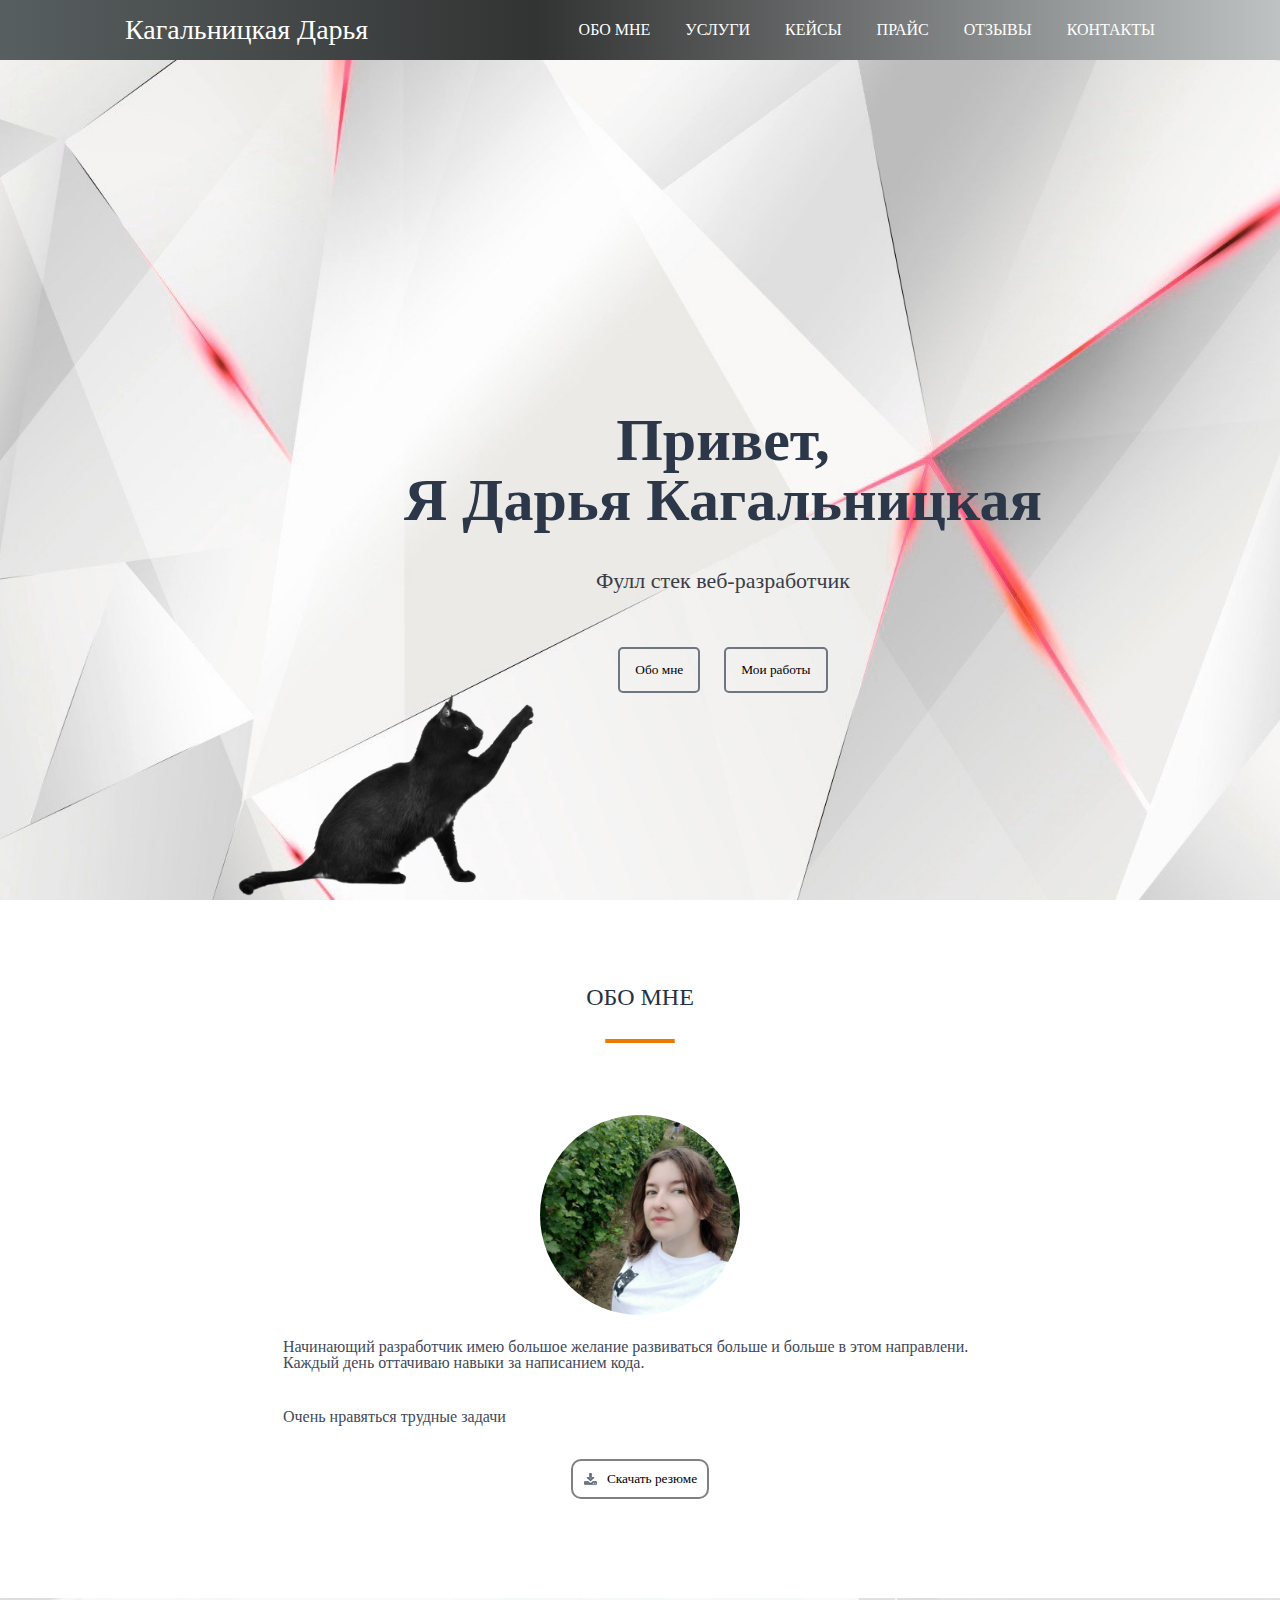
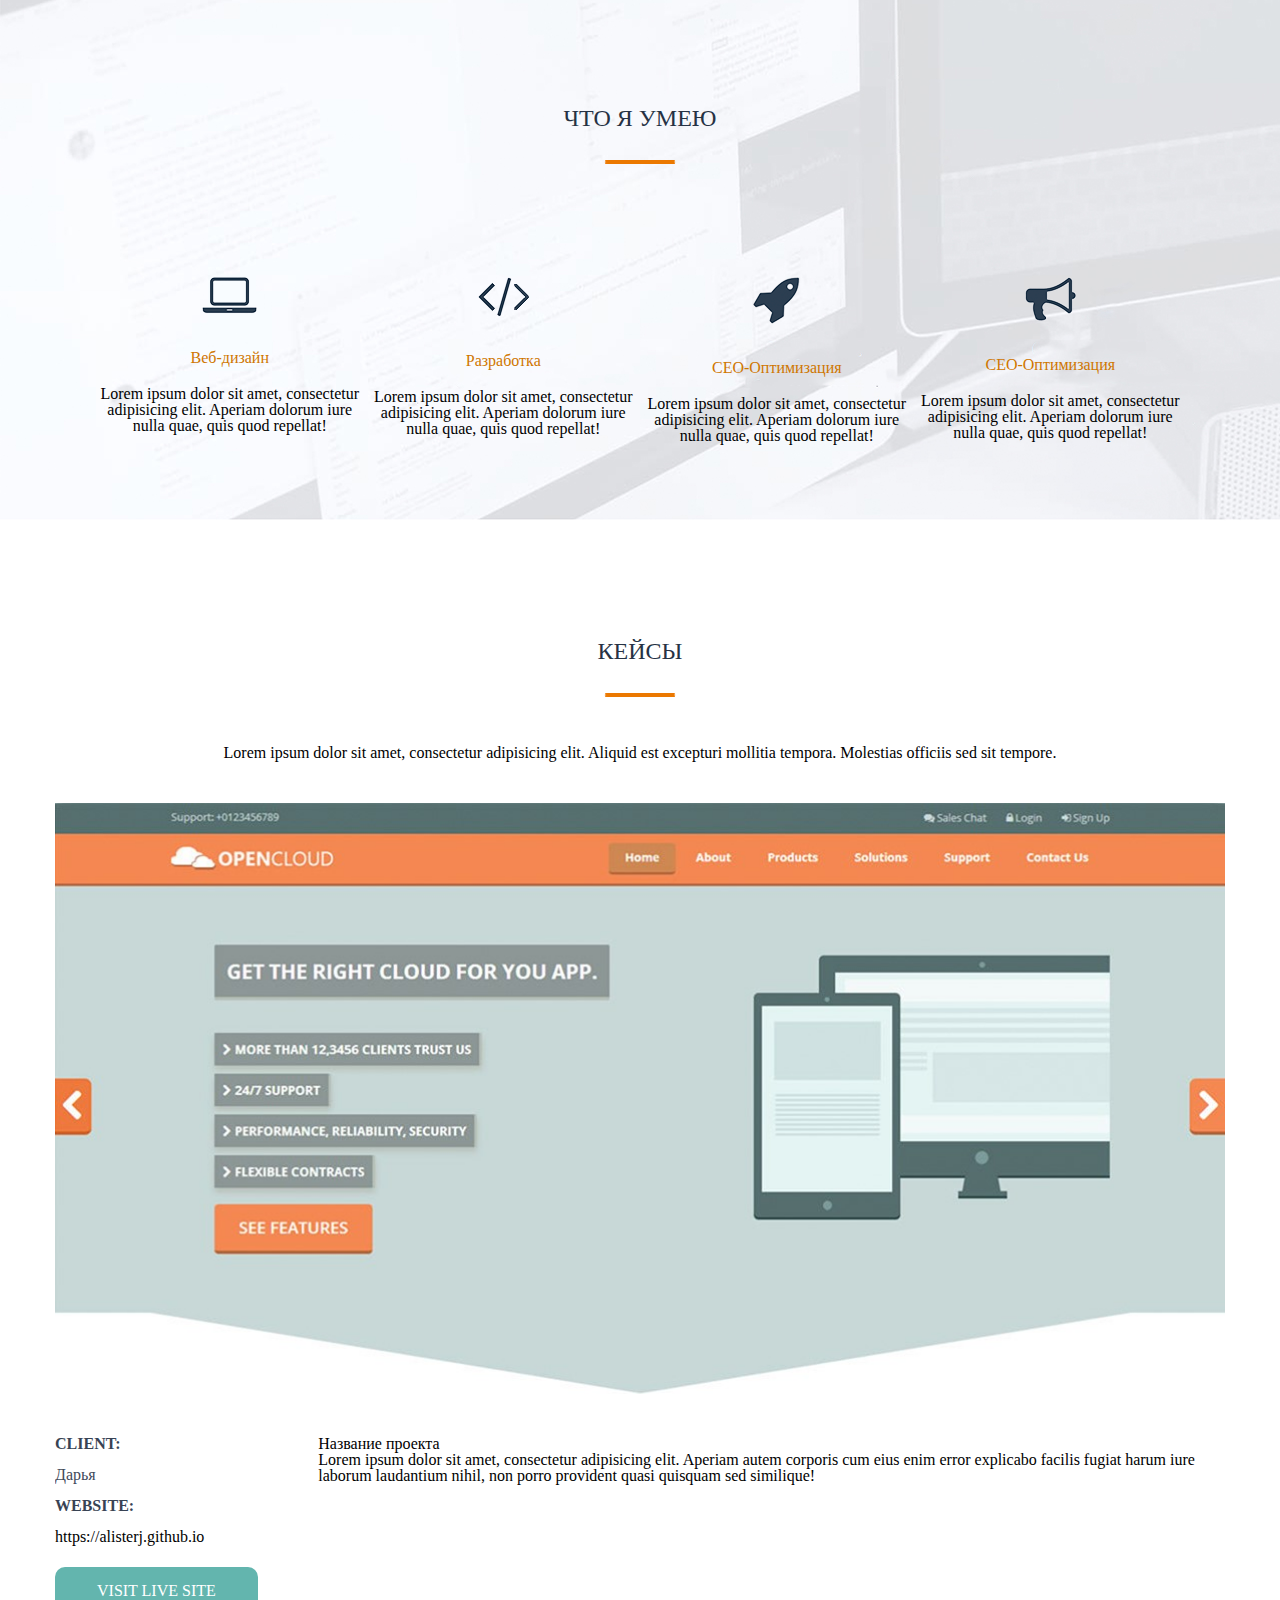
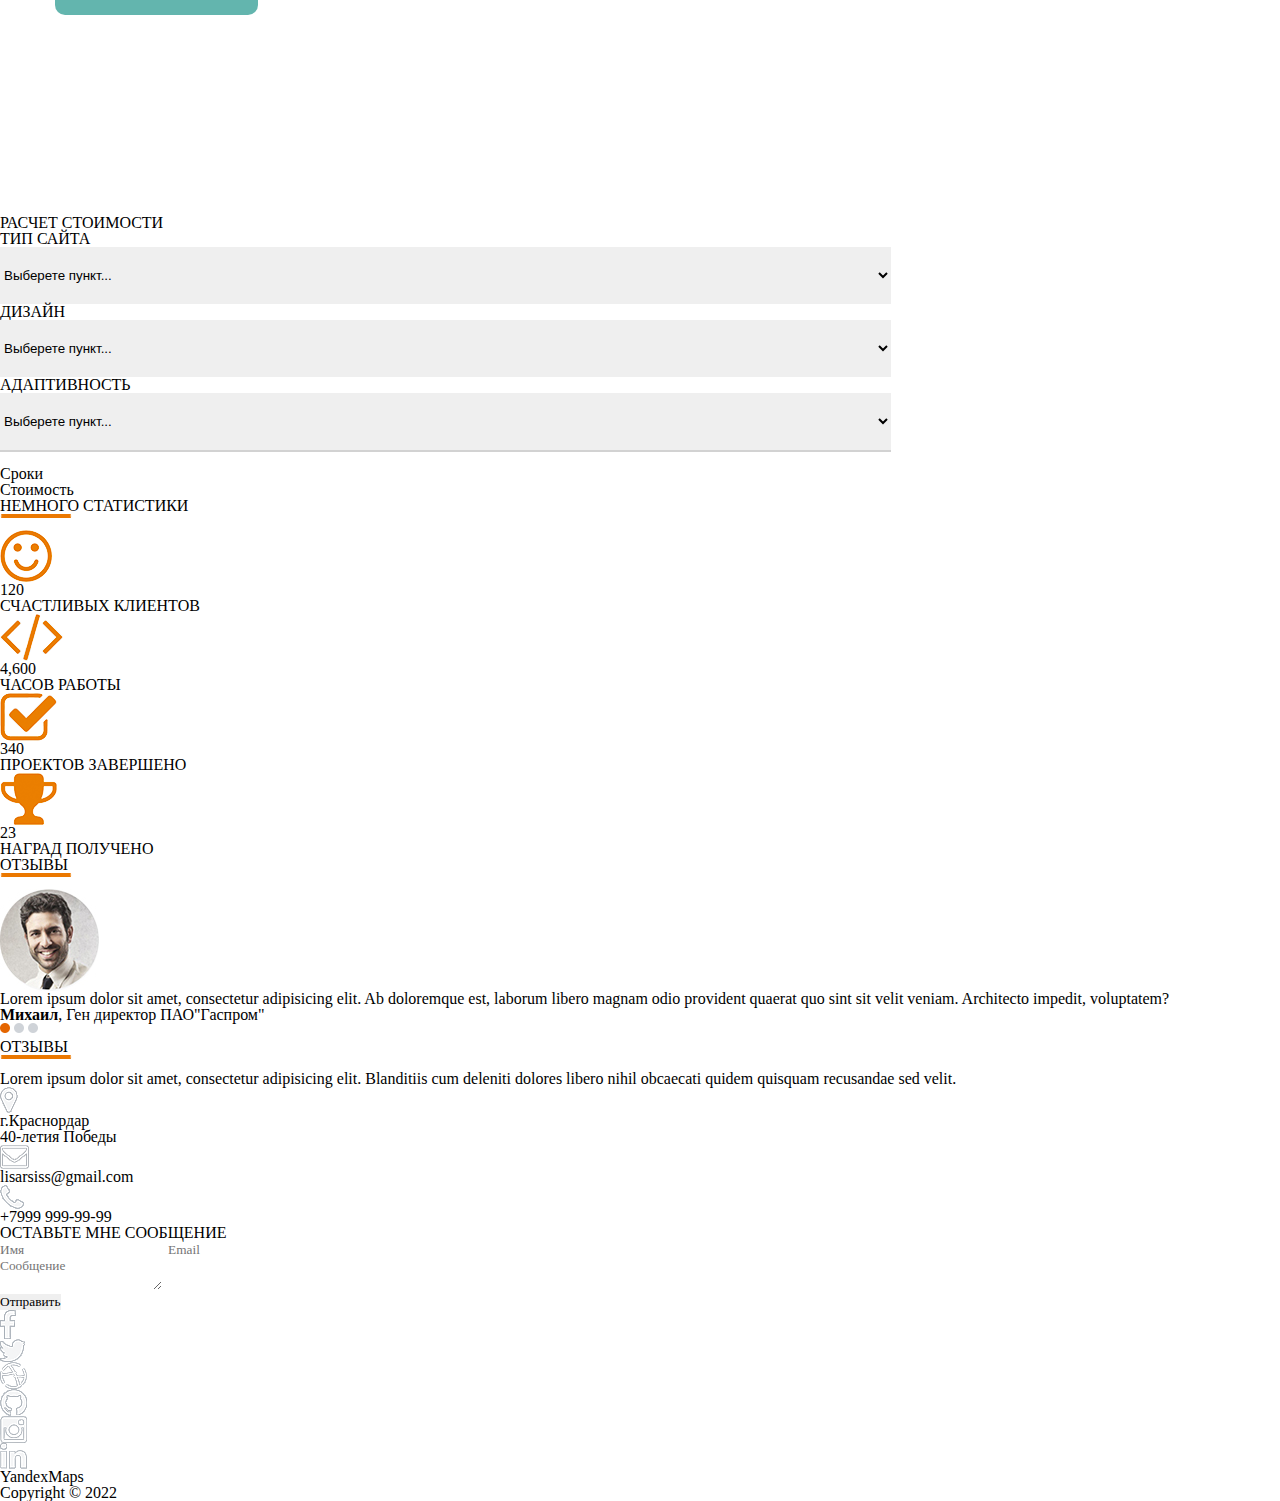
==== commit 2469ad2b: "Update css for cases" ====
--- a/src/index.html
+++ b/src/index.html
@@ -95,22 +95,23 @@
         <h2 class="title">Кейсы</h2>
         <img src="./img/titleBar.png" alt="черта">
     </div>
+    <p>Lorem ipsum dolor sit amet, consectetur adipisicing elit. Aliquid est excepturi mollitia tempora. Molestias officiis sed sit tempore.</p>
     <div class="slider">
-        <img src="./img/cases.jpg" style="width: 1170px">
+        <img src="./img/cases.jpg">
     </div>
     <div class="slider__info">
-        <div>
-            <div>
-                <h3 style="text-transform: uppercase;">Client:</h3>
+        <div class="info_links">
+            <div class="client">
+                <h5>Client:</h5>
                 <p>Дарья</p>
             </div>
-            <div>
-                <h3 style="text-transform: uppercase;">Website:</h3>
-                <p>http...</p>
+            <div class="link">
+                <h5>Website:</h5>
+                <a href="https://alisterj.github.io/src/index.html">https://alisterj.github.io</a>
             </div>
-            <input type="submit" value="Visit live site" style="text-transform: uppercase;">
-        </div>
-        <div>
+            <input type="submit" value="Visit live site">
+        </div>
+        <div class="info_about_project">
             <h3>Название проекта</h3>
             <p>Lorem ipsum dolor sit amet, consectetur adipisicing elit. Aperiam autem corporis cum eius enim error
                 explicabo facilis fugiat harum iure laborum laudantium nihil, non porro provident quasi quisquam sed
--- a/src/css/style.css
+++ b/src/css/style.css
@@ -32,6 +32,16 @@
 .menu li:not(:last-child){
     margin-right: 35px;
 }
+/*titles*/
+.title{
+    color: #263244;
+    font-size: 24px;
+    margin-bottom: 30px;
+    text-transform: uppercase;
+    font-family: "Franklin Gothic Medium", serif;
+}
+
+
 /*Main*/
 .main{
     width: 100%;
@@ -66,14 +76,8 @@
 .control__btn input:not(:last-child){
     margin-right: 20px;
 }
-/*titles*/
-.title{
-    color: #263244;
-    font-size: 24px;
-    margin-bottom: 30px;
-    text-transform: uppercase;
-    font-family: "Franklin Gothic Medium", serif;
-}
+
+
 /*aboutMe*/
 .aboutMe{
     width: 714px;
@@ -126,7 +130,54 @@
 }
 /*cases*/
 .cases{
-    margin: 103px auto;
+    margin: 103px auto 200px;
+    max-width: 1170px;
+}
+.title__cases{
+    margin-bottom: 36px;
     text-align: center;
-    width: 1170px;
+}
+.cases>p{
+    text-align: center;
+}
+.slider{
+    margin: 42px 0;
+}
+.slider img{
+    width: 100%;
+}
+.slider__info{
+    display: flex;
+}
+.info_links{
+    float: left;
+    overflow: hidden;
+    width: 400px;
+}
+.info_links h5{
+    text-transform: uppercase;
+    font-weight: bold;
+    color: #384354;
+    margin-bottom: 15px;
+}
+.info_links p{
+    font-size: 16px;
+    color: #3f495a;
+}
+.client{
+    margin-bottom: 15px;
+}
+.info_links input{
+    padding: 15px 42px;
+    background-color: #63b5ae;
+    border-radius: 10px;
+    color: #ffffff;
+    text-transform: uppercase;
+    font-weight: 400;
+    font-size: 16px;
+    margin-top: 22px;
+    font-family: "Franklin Gothic Medium";
+}
+.info_about_project{
+    flex: auto;
 }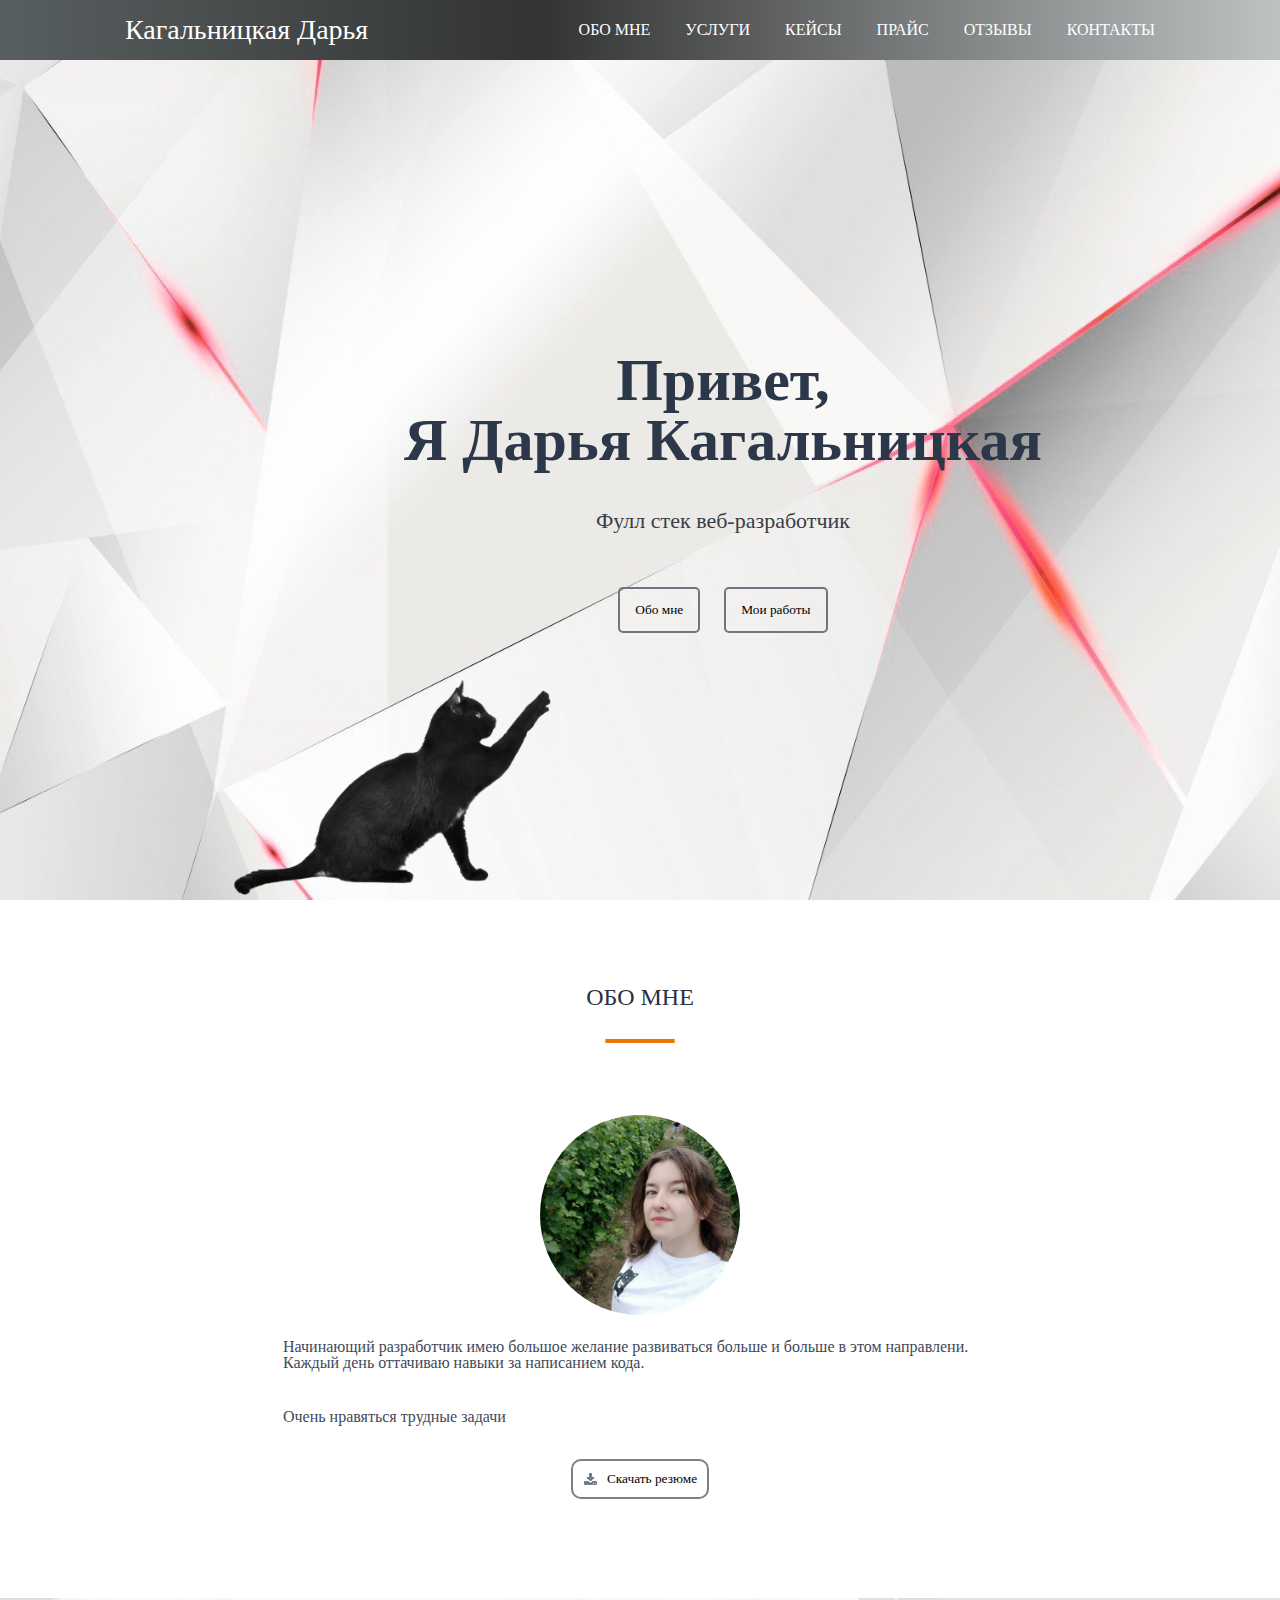
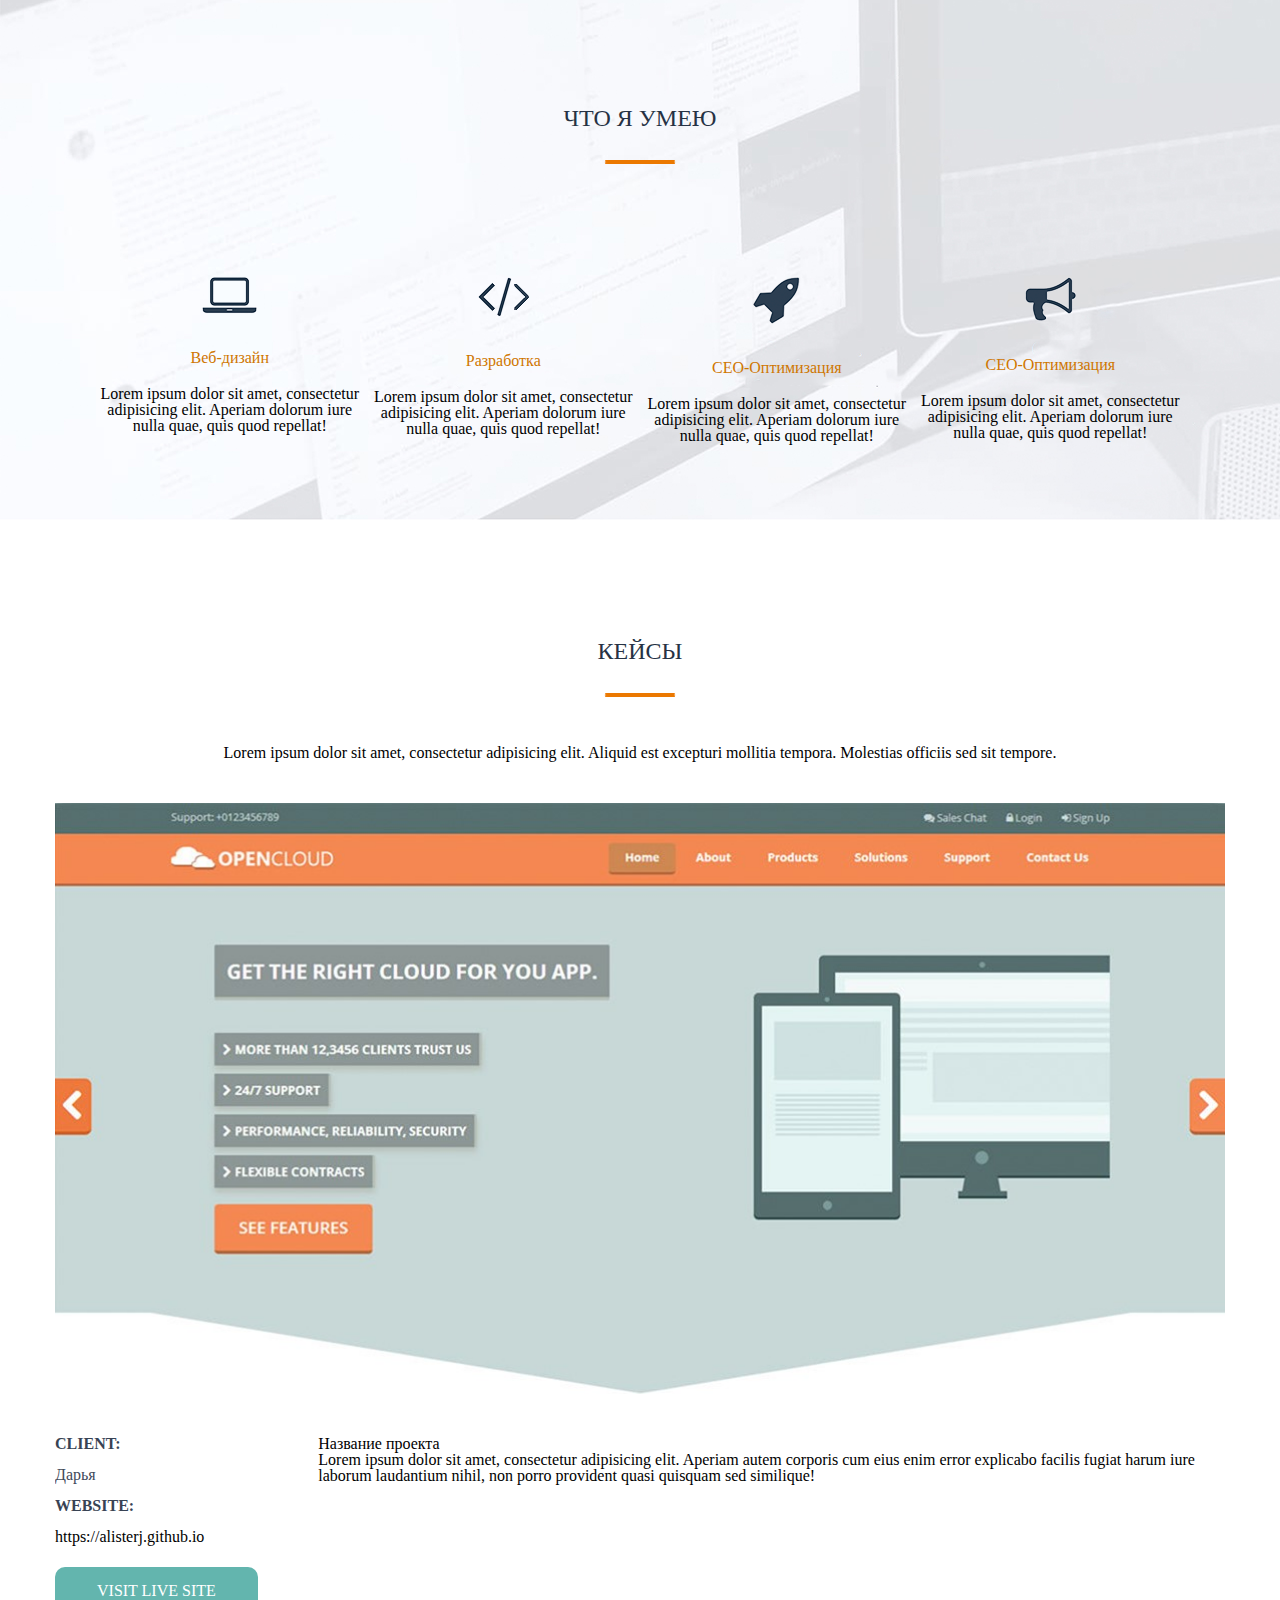
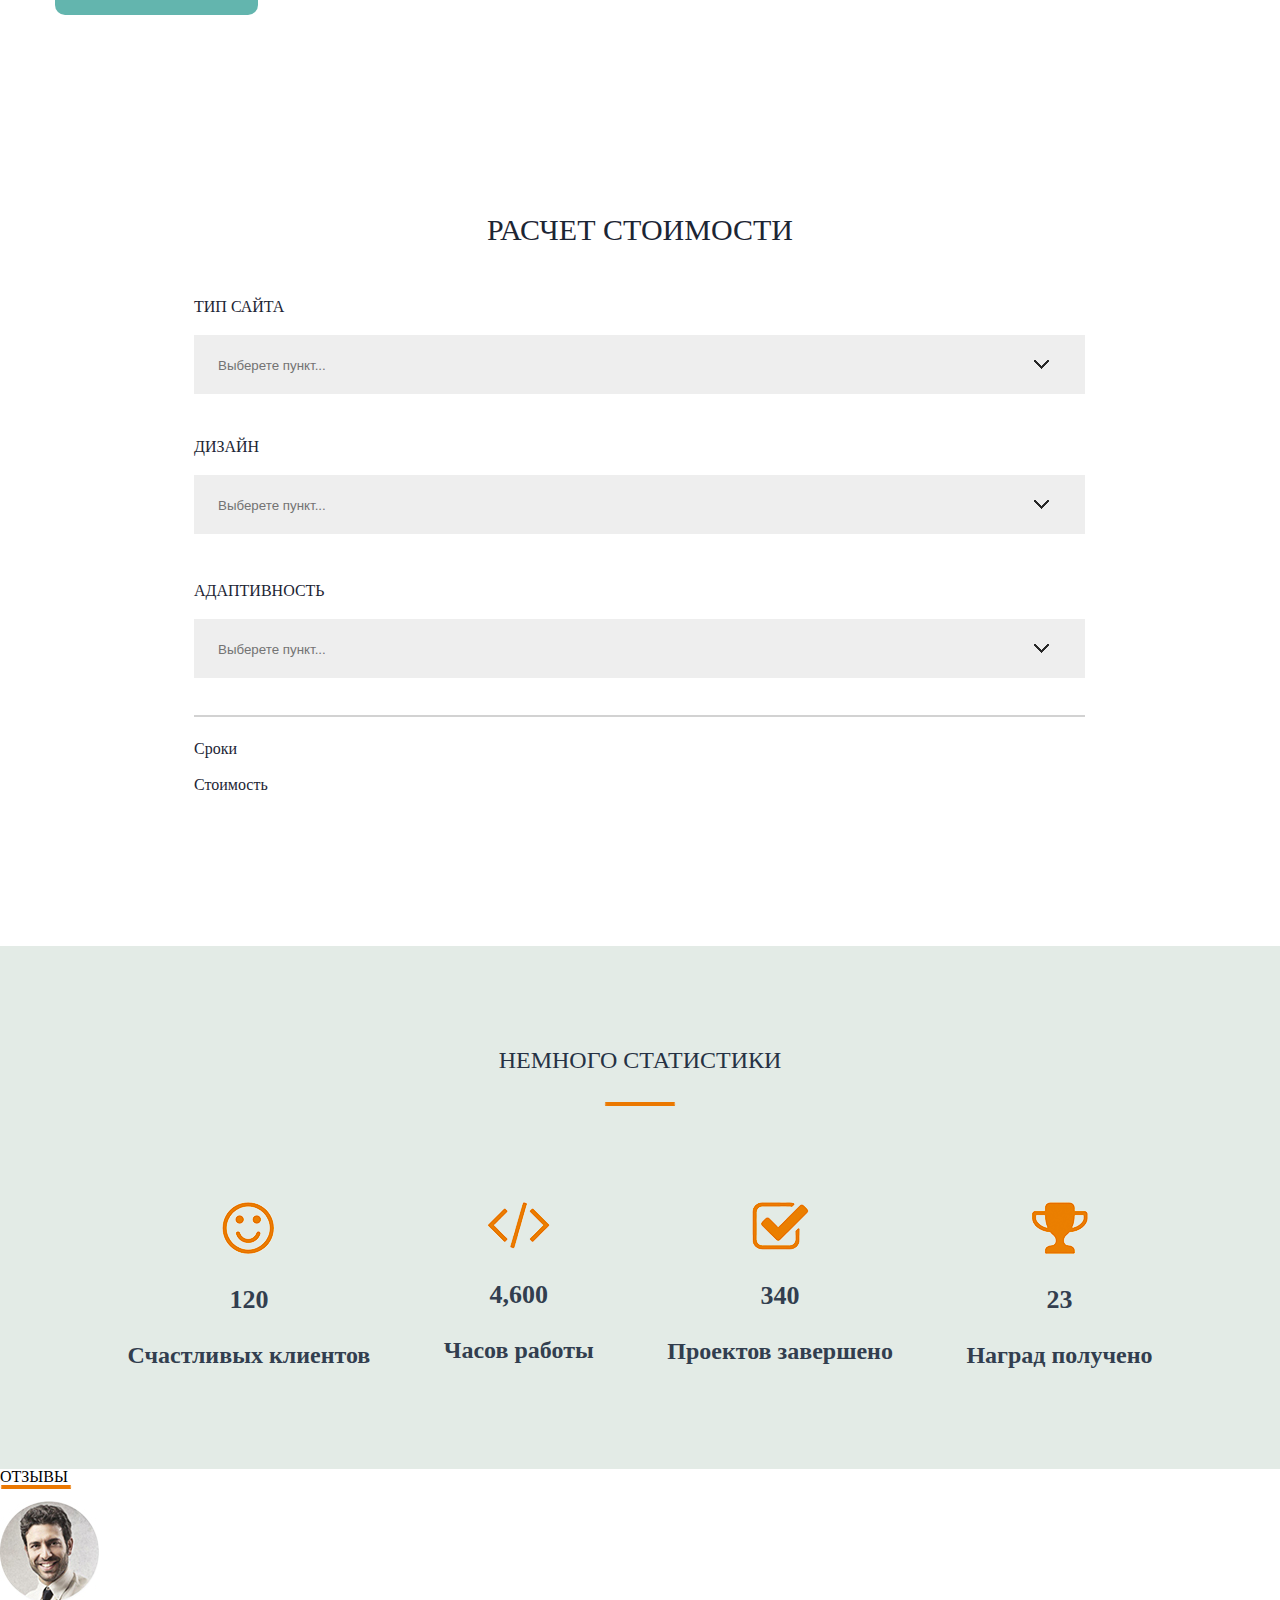
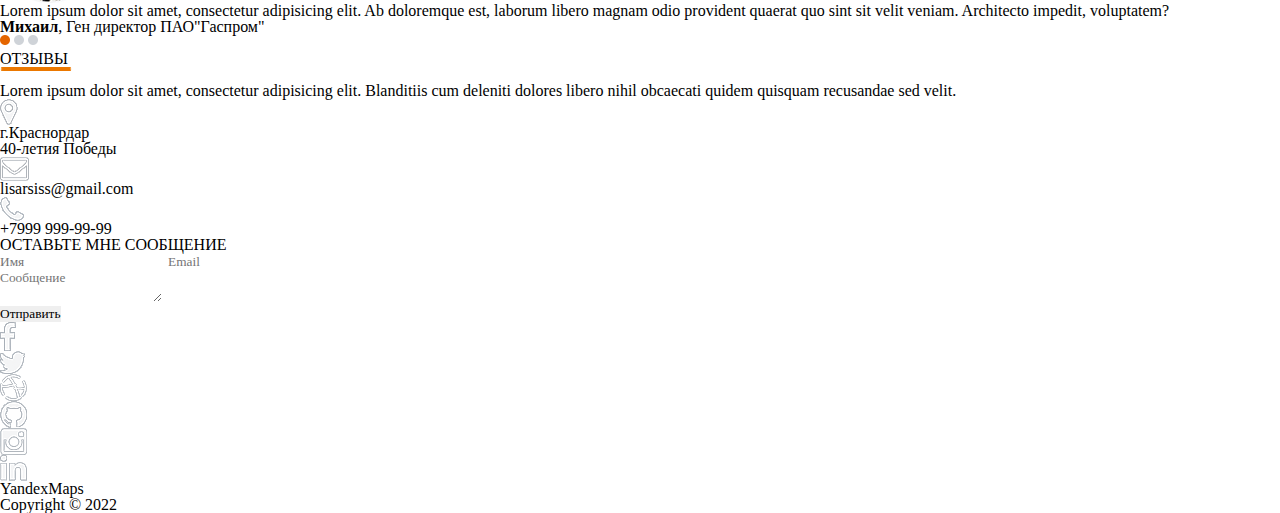
==== commit 2f3cb5c3: "change statistics and сalculator" ====
--- a/src/index.html
+++ b/src/index.html
@@ -95,7 +95,8 @@
         <h2 class="title">Кейсы</h2>
         <img src="./img/titleBar.png" alt="черта">
     </div>
-    <p>Lorem ipsum dolor sit amet, consectetur adipisicing elit. Aliquid est excepturi mollitia tempora. Molestias officiis sed sit tempore.</p>
+    <p>Lorem ipsum dolor sit amet, consectetur adipisicing elit. Aliquid est excepturi mollitia tempora. Molestias
+        officiis sed sit tempore.</p>
     <div class="slider">
         <img src="./img/cases.jpg">
     </div>
@@ -120,30 +121,33 @@
     </div>
 </div>
 <div class="cost_сalculator">
-    <h2 class="title__cost_сalculator" style="text-transform: uppercase">Расчет стоимости</h2>
+    <h2>Расчет стоимости</h2>
     <div class="cost_сalculator_inputs">
         <div class="type_site">
-            <p style="text-transform: uppercase">Тип сайта</p>
-            <select style="width: 891px; height: 57px">
-                <option value="Выберете пункт..." style="display: none">Выберете пункт...</option>
+            <p>Тип сайта</p>
+            <select>
+                <option value="Выберете пункт...">Выберете пункт...</option>
                 <option value="Сайт-визитка">Сайт-визитка</option>
-                <option value="Landing">Landing</option>
+                <option value="Landing">Landing Landing Landing Landing Landing Landing Landing Landing Landing Landing
+                    Landing Landing Landing Landing Landing Landing Landing Landing Landing Landing Landing Landing
+                    Landing Landing
+                </option>
                 <option value="Корпоративный">Корпоративный</option>
                 <option value="Интернет-магазин">Интернет-магазин</option>
             </select>
         </div>
         <div class="design_site">
-            <p style="text-transform: uppercase">Дизайн</p>
-            <select style="width: 891px; height: 57px">
-                <option value="Выберете пункт..." style="display: none">Выберете пункт...</option>
+            <p>Дизайн</p>
+            <select>
+                <option value="Выберете пункт...">Выберете пункт...</option>
                 <option value="Макет">Макет</option>
                 <option value="Разработка">Разработка</option>
             </select>
         </div>
         <div class="adaptability_site">
-            <p style="text-transform: uppercase">Адаптивность</p>
-            <select style="width: 891px; height: 57px">
-                <option value="Выберете пункт..." style="display: none">Выберете пункт...</option>
+            <p>Адаптивность</p>
+            <select>
+                <option value="Выберете пункт...">Выберете пункт...</option>
                 <option value="Pixel perfect">Pixel perfect</option>
                 <option value="Адаптивный">Адаптивный</option>
             </select>
@@ -160,31 +164,33 @@
     </div>
 </div>
 <div class="statistics">
-    <div class="title__statistics">
-        <h2 style="text-transform: uppercase">Немного статистики</h2>
-        <img src="./img/titleBar.png" alt="черта">
-    </div>
-    <div class="statistics_info">
-        <div class="clients">
-            <img src="./img/smile.png" alt="">
-            <p>120</p>
-            <p style="text-transform: uppercase">Счастливых клиентов</p>
-        </div>
-        <div class="time_work">
-            <img src="./img/brackets.png" alt="">
-            <p>4,600</p>
-            <p style="text-transform: uppercase">Часов работы</p>
-        </div>
-    </div>
-    <div class="project_end">
-        <img src="./img/checkMark.png" alt="">
-        <p>340</p>
-        <p style="text-transform: uppercase">Проектов завершено</p>
-    </div>
-    <div class="awards">
-        <img src="./img/awards.png" alt="">
-        <p>23</p>
-        <p style="text-transform: uppercase">Наград получено</p>
+    <div class="statistics_wrapper">
+        <div class="title__statistics">
+            <h2 class="title">Немного статистики</h2>
+            <img src="./img/titleBar.png" alt="черта">
+        </div>
+        <div class="statistics_info">
+            <div class="clients">
+                <img src="./img/smile.png" alt="">
+                <div class="statistics_number">120</div>
+                <p>Счастливых клиентов</p>
+            </div>
+            <div class="time_work">
+                <img src="./img/brackets.png" alt="">
+                <div class="statistics_number">4,600</div>
+                <p>Часов работы</p>
+            </div>
+            <div class="project_end">
+                <img src="./img/checkMark.png" alt="">
+                <div class="statistics_number">340</div>
+                <p>Проектов завершено</p>
+            </div>
+            <div class="awards">
+                <img src="./img/awards.png" alt="">
+                <div class="statistics_number">23</div>
+                <p>Наград получено</p>
+            </div>
+        </div>
     </div>
 </div>
 <div class="reviews">
--- a/src/css/style.css
+++ b/src/css/style.css
@@ -1,5 +1,6 @@
 /*Header*/
 header{
+    position: fixed;
     min-width: 1170px;
     width: 100%;
     height: 60px;
@@ -45,7 +46,7 @@
 /*Main*/
 .main{
     width: 100%;
-    height: calc(100% - 60px);
+    height: /*calc(100% - 60px);*/100%;
     background: url("../img/1614262833.png") 24% 100%/auto 25% no-repeat,url("../img/p-geometricheskii-fon-dlya-prezentatsii.jpg") center/cover no-repeat;
 }
 .title__container{
@@ -180,4 +181,74 @@
 }
 .info_about_project{
     flex: auto;
+}
+
+
+/*cost_сalculator*/
+.cost_сalculator{
+    width: 892px;
+    margin: 0 auto;
+    color: #1c2534;
+}
+.cost_сalculator h2{
+    text-transform: uppercase;
+    font-size: 30px;
+    font-family: "Franklin Gothic Medium";
+    text-align: center;
+    margin-bottom: 54px;
+}
+.cost_сalculator_inputs p{
+    text-transform: uppercase;
+    margin-bottom: 20px;
+}
+.cost_сalculator_inputs select{
+    width: 891px;
+    padding: 23px 0 21px 24px;
+    appearance: none;
+    background: #eeeeee url("../img/selectorButton.png") 96% 50% no-repeat;
+    color: #737373;
+}
+.cost_сalculator_inputs option:first-child{
+    display: none;
+}
+.type_site{
+    margin-bottom: 45px;
+}
+.design_site{
+    margin-bottom: 49px;
+}
+.cost_сalculator>img{
+    margin: 37px 0 24px;
+}
+.total_terms{
+    margin-bottom: 20px;
+}
+/*statistics*/
+.statistics{
+    background: rgba(192, 210, 200, 0.45);
+}
+.statistics_wrapper{
+    max-width: 1025px;
+    margin: 153px auto 0;
+    padding: 102px 0;
+    text-align: center;
+}
+.statistics_info{
+    margin-top: 84px;
+    display: flex;
+    justify-content: space-between;
+    color: #323e4f;
+    font-weight: bold;
+    font-size: 24px;
+}
+.statistics_info img{
+    margin-bottom: 33px;
+}
+.statistics_number{
+    margin-bottom: 30px;
+    font-weight: bold;
+    font-size: 26px;
+}
+.statistics_wrapper p{
+
 }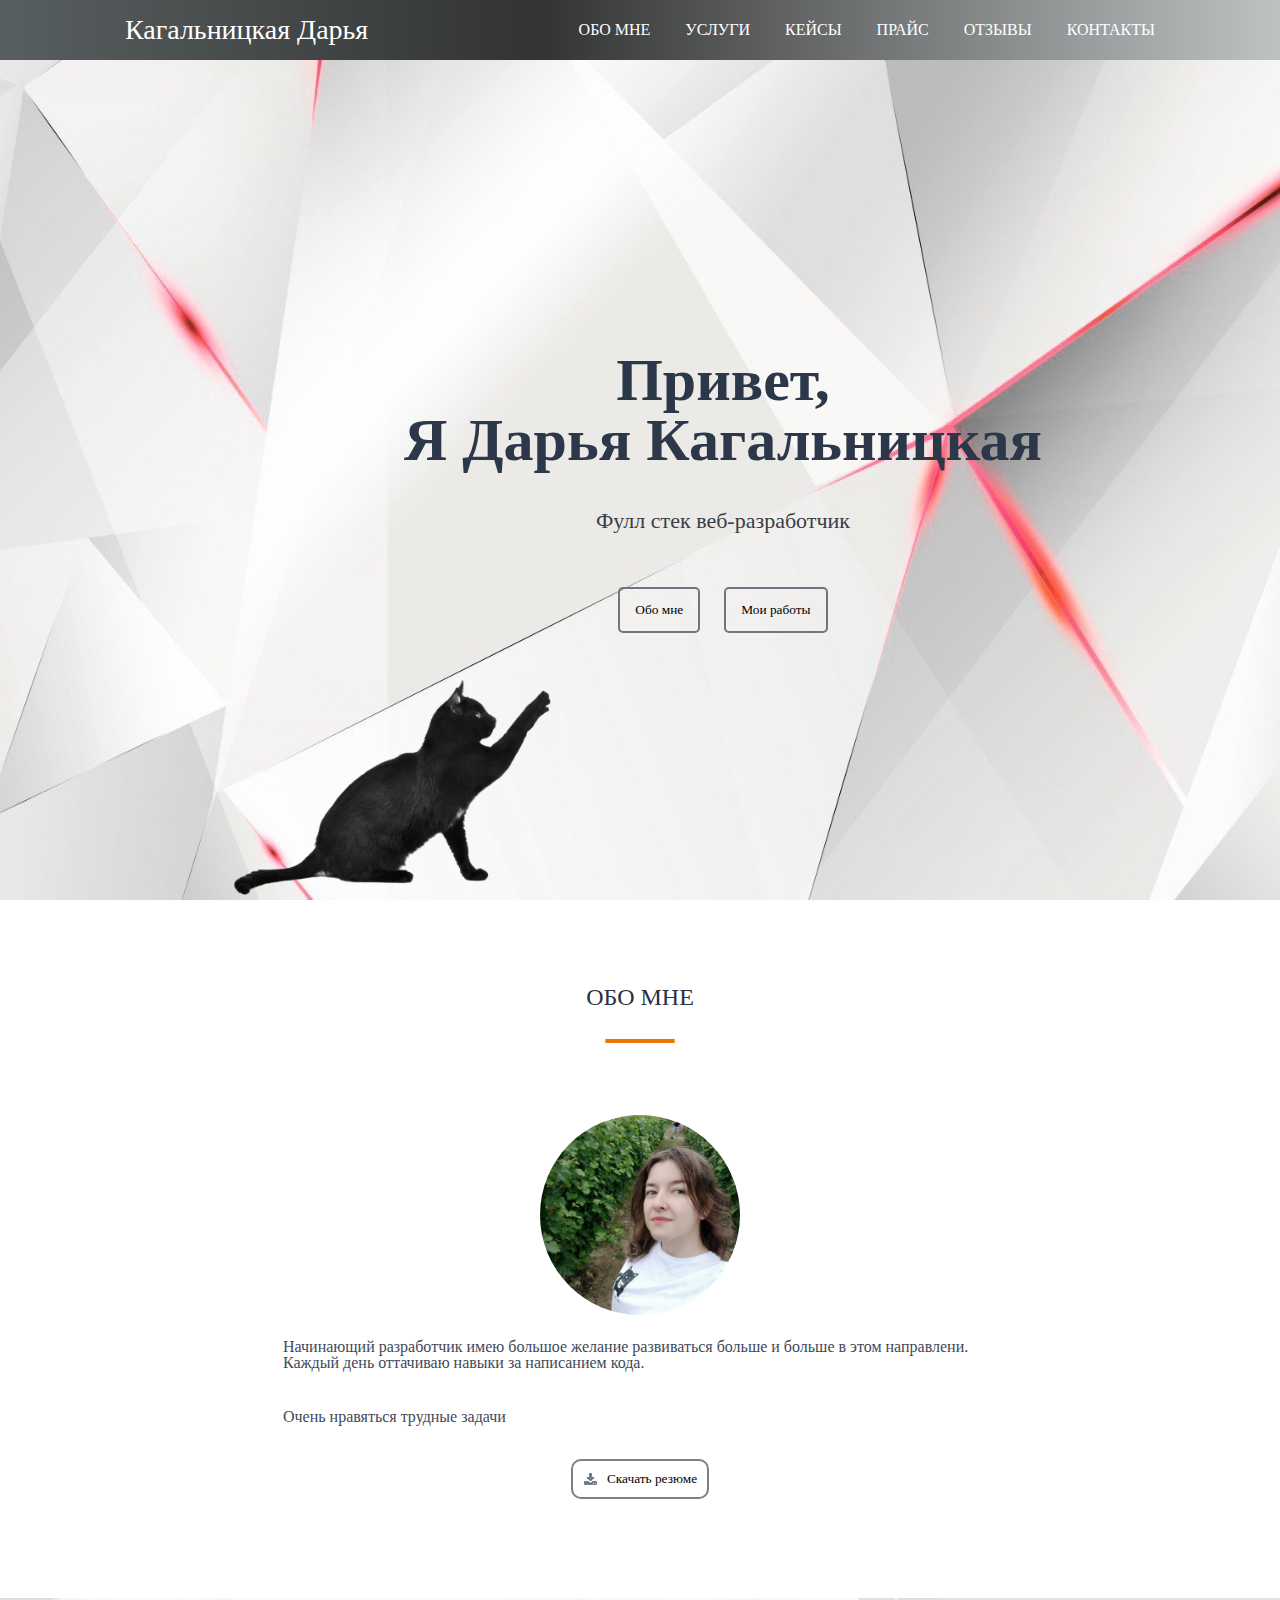
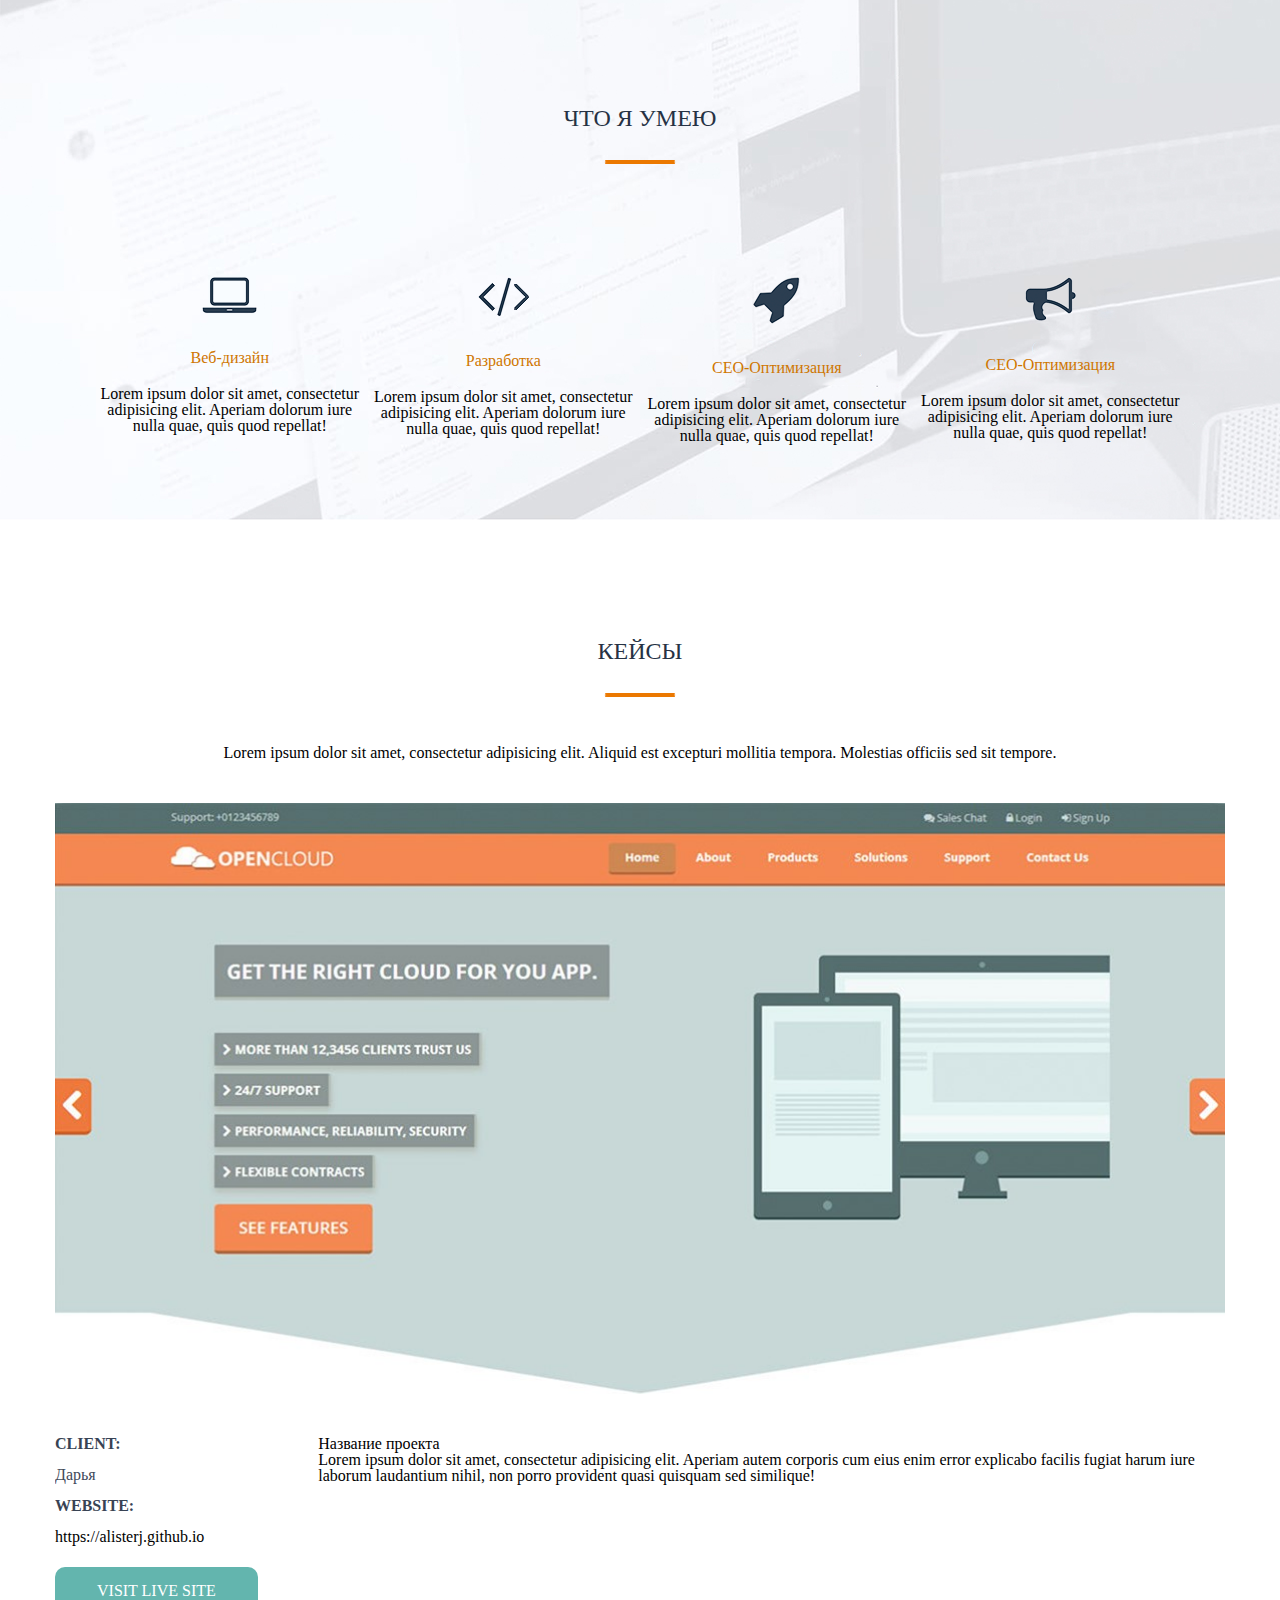
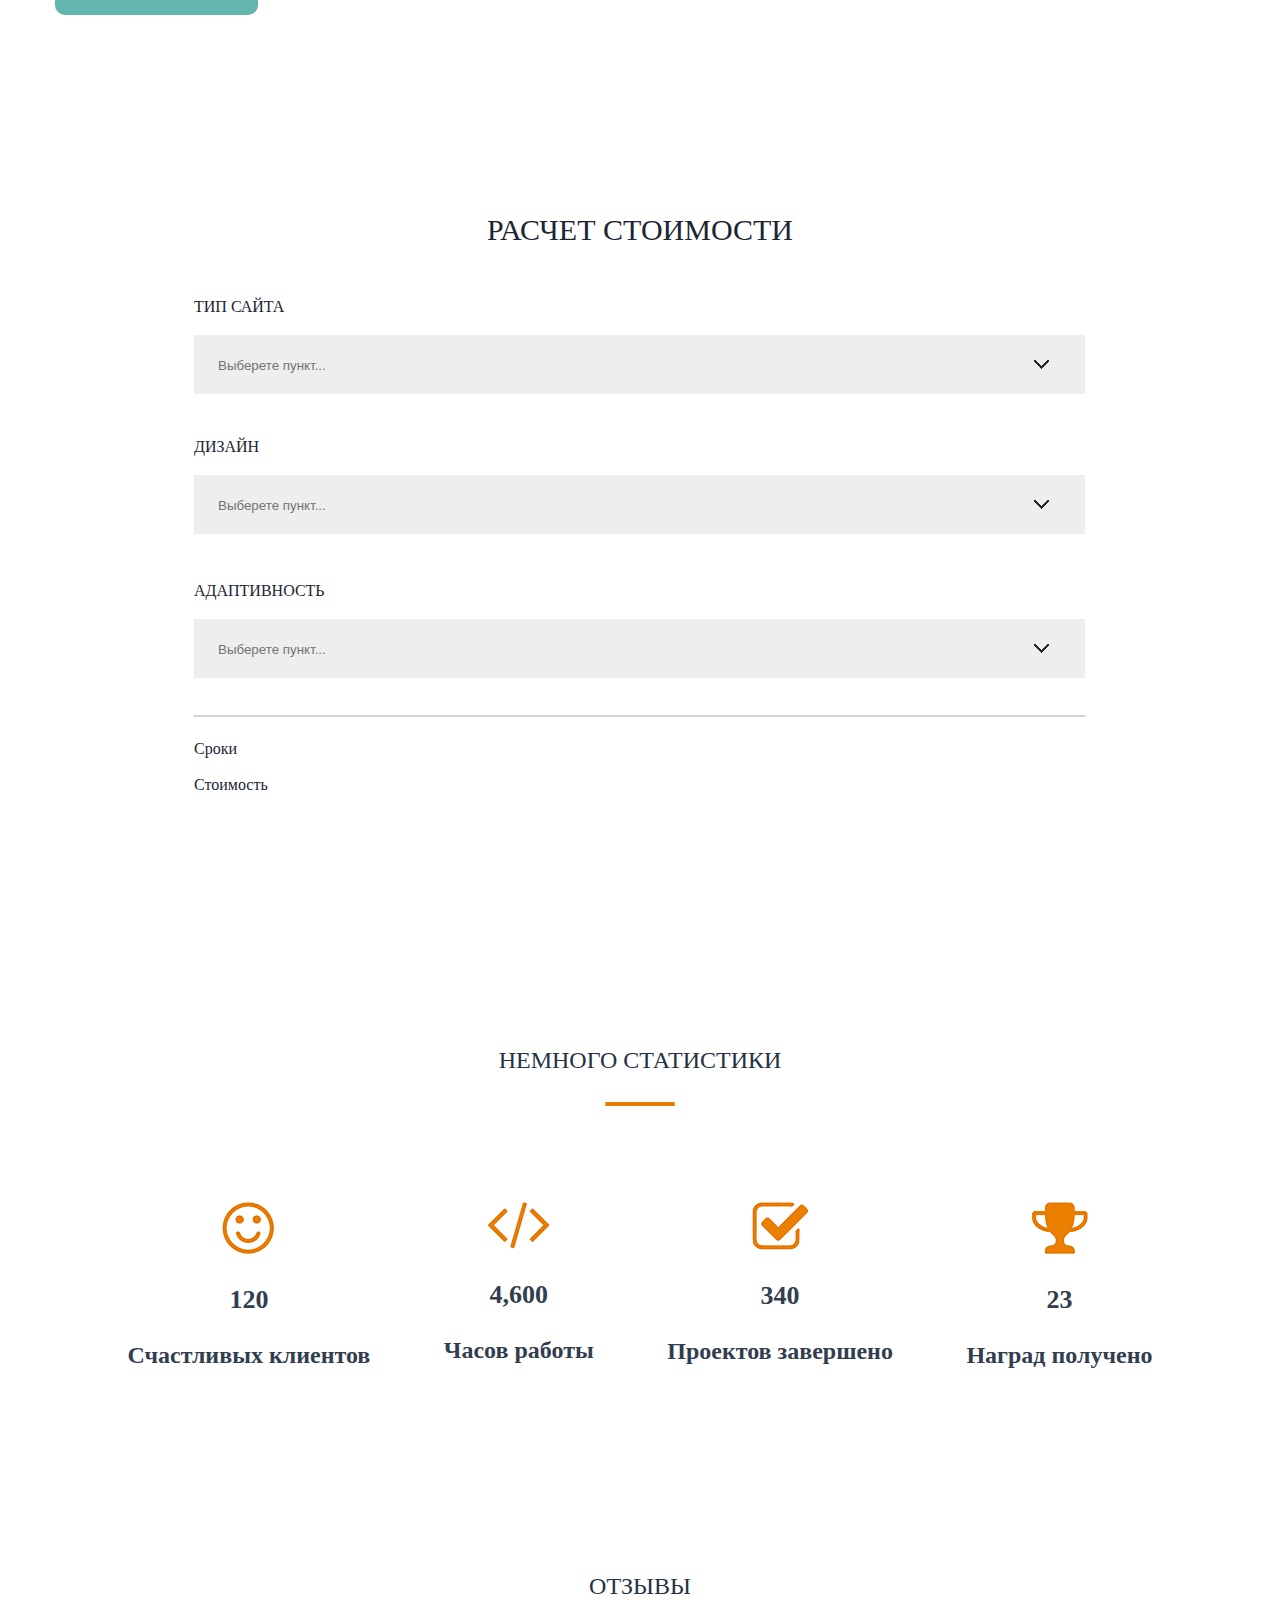
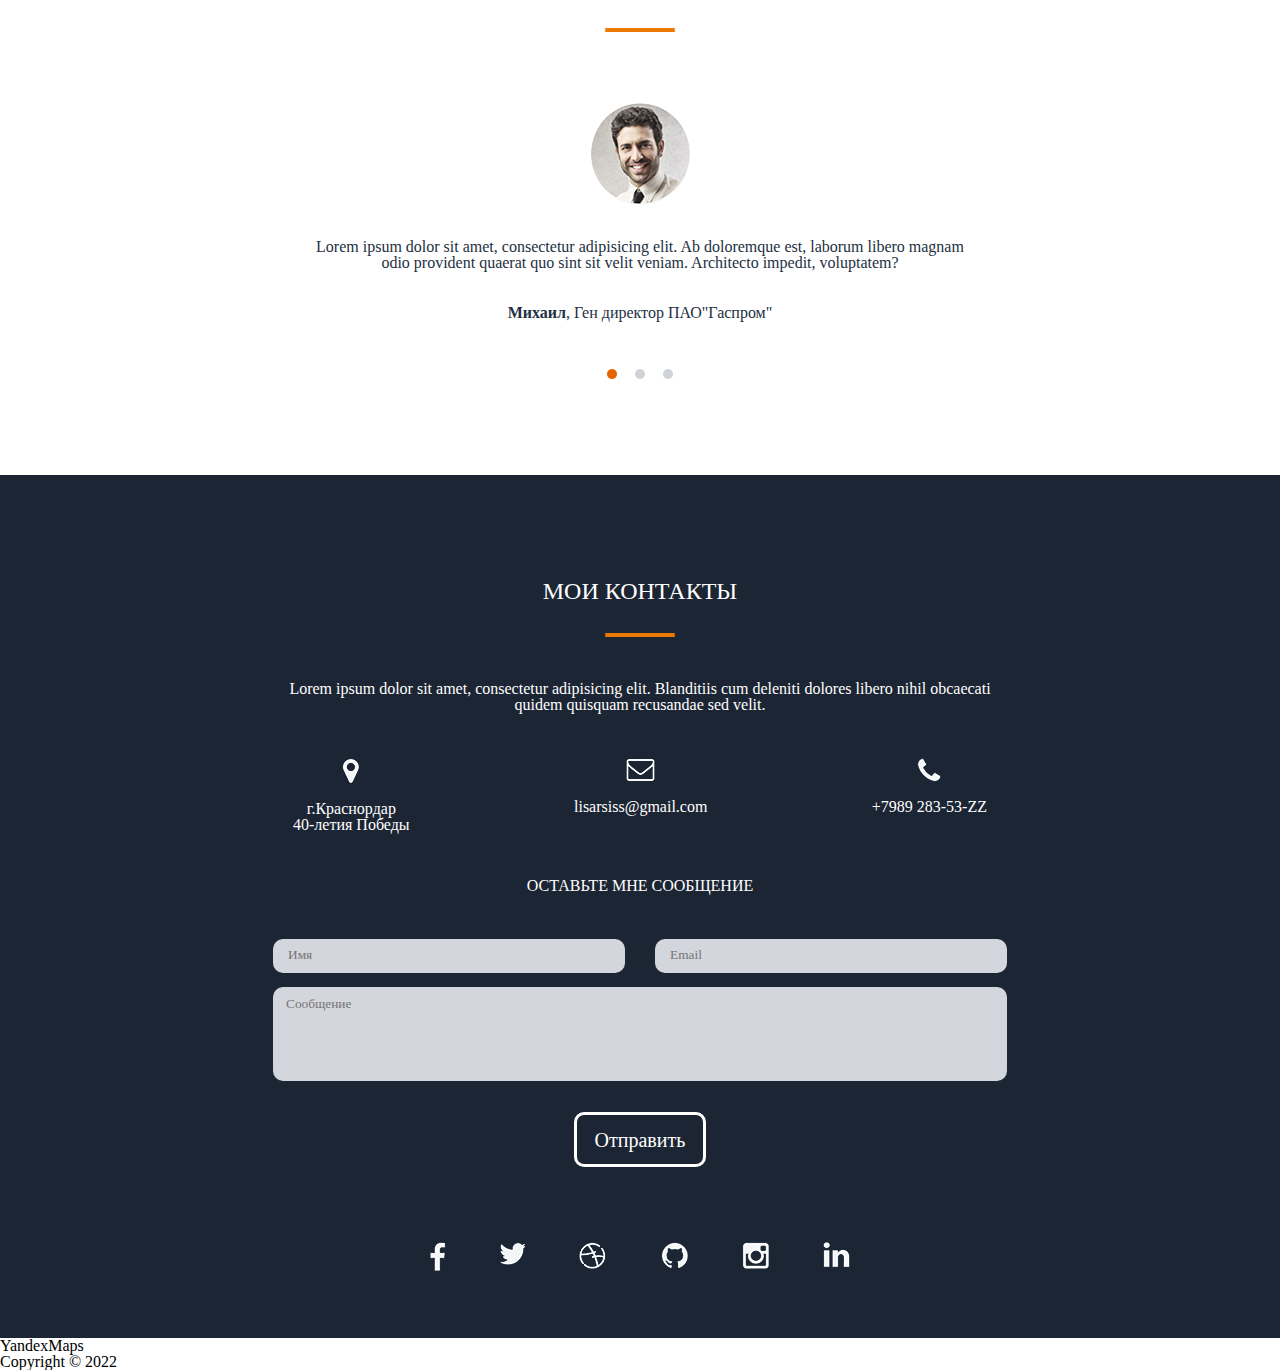
==== commit e986f716: "change myContact" ====
--- a/src/index.html
+++ b/src/index.html
@@ -194,65 +194,69 @@
     </div>
 </div>
 <div class="reviews">
-    <div class="title__reviews">
-        <h2 style="text-transform: uppercase">Отзывы</h2>
-        <img src="./img/titleBar.png" alt="черта">
-    </div>
-    <div class="reviews_slider">
-        <img src="./img/reviewsImg.jpg" alt="" style="width: 99px;">
-        <p>Lorem ipsum dolor sit amet, consectetur adipisicing elit. Ab doloremque est, laborum libero magnam odio
-            provident quaerat quo sint sit velit veniam. Architecto impedit, voluptatem?</p>
-        <p><b>Михаил</b>, Ген директор ПАО"Гаспром"</p>
-    </div>
-    <div class="reviews_slider_button">
-        <img id="1" src="./img/reviewsSliderButtonOrange.png" alt="">
-        <img id="2" src="./img/reviewsSliderButton.png" alt="">
-        <img id="3" src="./img/reviewsSliderButton.png" alt="">
+    <div class="reviews_wrapper">
+        <div class="title__reviews">
+            <h2 class="title">Отзывы</h2>
+            <img src="./img/titleBar.png" alt="черта">
+        </div>
+        <div class="reviews_slider">
+            <img src="./img/reviewsImg.jpg" alt="" style="width: 99px;">
+            <p>Lorem ipsum dolor sit amet, consectetur adipisicing elit. Ab doloremque est, laborum libero magnam odio
+                provident quaerat quo sint sit velit veniam. Architecto impedit, voluptatem?</p>
+            <p><span>Михаил</span>, Ген директор ПАО"Гаспром"</p>
+        </div>
+        <div class="reviews_slider_button">
+            <img id="1" src="./img/reviewsSliderButtonOrange.png" alt="">
+            <img id="2" src="./img/reviewsSliderButton.png" alt="">
+            <img id="3" src="./img/reviewsSliderButton.png" alt="">
+        </div>
     </div>
 </div>
 <div class="my_contacts">
-    <div class="title__my_contacts">
-        <h2 style="text-transform: uppercase">Отзывы</h2>
-        <img src="./img/titleBar.png" alt="черта">
-    </div>
-    <p>Lorem ipsum dolor sit amet, consectetur adipisicing elit. Blanditiis cum deleniti dolores libero nihil obcaecati
-        quidem quisquam recusandae sed velit.</p>
-    <div class="communication">
-        <div class="communication__geo">
-            <img src="./img/geo.png" alt="геолокация">
-            <p>г.Краснордар <br>40-летия Победы</p>
-        </div>
-        <div class="communication__message">
-            <img src="./img/message.png" alt="почта">
-            <p>lisarsiss@gmail.com</p>
-        </div>
-        <div class="communication__phone">
-            <img src="./img/phone.png" alt="телефон">
-            <p>+7999 999-99-99</p>
-        </div>
-    </div>
-    <form action="#">
-        <p class="title_push_message" style="text-transform: uppercase">Оставьте мне сообщение</p>
-        <div class="inputs_form">
-            <div>
-                <input type="text" placeholder="Имя">
-                <input type="email" placeholder="Email">
-            </div>
-            <textarea placeholder="Сообщение"></textarea>
-        </div>
-        <input type="submit" value="Отправить">
-        <div class="social_network">
-            <ul>
-                <li><img src="./img/facebook.png" alt="facebook"></li>
-                <li><img src="./img/twitter.png" alt="twitter"></li>
-                <li><img src="./img/ball.png" alt="ball"></li>
-                <li><img src="./img/github.png" alt="github"></li>
-                <li><img src="./img/instagram.png" alt="instagram"></li>
-                <li><img src="./img/in.png" alt="in"></li>
-            </ul>
-        </div>
-    </form>
-
+    <div class="my_contacts_wrapper">
+        <div class="title__my_contacts">
+            <h2 class="title">Мои контакты</h2>
+            <img src="./img/titleBar.png" alt="черта">
+        </div>
+        <p>Lorem ipsum dolor sit amet, consectetur adipisicing elit. Blanditiis cum deleniti dolores libero nihil
+            obcaecati
+            quidem quisquam recusandae sed velit.</p>
+        <div class="communication">
+            <div class="communication__geo">
+                <img src="./img/geo.png" alt="геолокация">
+                <p>г.Краснордар <br>40-летия Победы</p>
+            </div>
+            <div class="communication__message">
+                <img src="./img/message.png" alt="почта">
+                <p>lisarsiss@gmail.com</p>
+            </div>
+            <div class="communication__phone">
+                <img src="./img/phone.png" alt="телефон">
+                <p>+7989 283-53-ZZ</p>
+            </div>
+        </div>
+        <form action="#" class="formMessageToMe">
+            <p class="title_push_message" style="text-transform: uppercase">Оставьте мне сообщение</p>
+            <div class="inputs_form">
+                <div class="inputTextAndEmail">
+                    <input type="text" placeholder="Имя">
+                    <input type="email" placeholder="Email">
+                </div>
+                <textarea placeholder="Сообщение"></textarea>
+            </div>
+            <input type="submit" value="Отправить">
+            <div class="social_network">
+                <ul>
+                    <li><img src="./img/facebook.png" alt="facebook"></li>
+                    <li><img src="./img/twitter.png" alt="twitter"></li>
+                    <li><img src="./img/ball.png" alt="ball"></li>
+                    <li><img src="./img/github.png" alt="github"></li>
+                    <li><img src="./img/instagram.png" alt="instagram"></li>
+                    <li><img src="./img/in.png" alt="in"></li>
+                </ul>
+            </div>
+        </form>
+    </div>
 </div>
 <div>
     <p>YandexMaps</p>
--- a/src/css/style.css
+++ b/src/css/style.css
@@ -225,7 +225,7 @@
 }
 /*statistics*/
 .statistics{
-    background: rgba(192, 210, 200, 0.45);
+    background: url("../img/fonStat.jpg") fixed;
 }
 .statistics_wrapper{
     max-width: 1025px;
@@ -251,4 +251,112 @@
 }
 .statistics_wrapper p{
 
+}
+/*reviews*/
+.reviews{
+}
+.reviews_wrapper{
+    max-width: 730px;
+    margin: 0 auto;
+    padding: 105px 40px 90px;
+    text-align: center;
+}
+.title__reviews{
+    margin-bottom: 59px;
+}
+.reviews_slider>img{
+    border-radius: 50%;
+    margin-bottom: 34px;
+}
+.reviews_slider p{
+    color: #243042;
+    margin-bottom: 48px;
+}
+.reviews_slider span{
+    font-weight: bold;
+}
+.reviews_slider p:not(:last-child){
+    margin-bottom: 34px;
+}
+.reviews_slider_button img:not(:last-child){
+    margin-right: 14px;
+}
+
+/*my_contacts*/
+.my_contacts{
+    /*background: url("../img/fonMyContact.jpg");*/
+    background-color: #1c2534;
+}
+.my_contacts_wrapper{
+    max-width: 774px;
+    margin: 0 auto;
+    padding: 104px 20px 67px;
+    text-align: center;
+    color: #ffffff;
+}
+.title__my_contacts h2{
+    color: #ffffff;
+}
+.title__my_contacts{
+    margin-bottom: 32px;
+}
+.my_contacts_wrapper p{
+    margin-bottom: 45px;
+}
+.communication{
+    margin: 0 20px;
+    display: flex;
+    justify-content: space-between;
+}
+.communication img{
+    margin-bottom: 17px;
+}
+
+
+
+
+
+
+
+
+
+.inputs_form input,
+.inputs_form textarea{
+    background-color: #d3d6dc;
+    border-radius: 10px;
+}
+.inputTextAndEmail{
+    display: flex;
+    width: 100%;
+    margin-bottom: 14px;
+}
+.inputTextAndEmail input:first-child{
+    margin-right: 30px;
+}
+.inputTextAndEmail input{
+    width: 50%;
+    height: 34px;
+    padding: 10px 15px 12px;
+}
+.inputs_form textarea{
+    width: 100%;
+    height: 94px;
+    resize: none;
+    padding: 9px 13px;
+    margin-bottom: 28px;
+}
+.formMessageToMe>input{
+    margin-bottom: 75px;
+    padding: 14px 18px 12px;
+    color: #ffffff;
+    font-size: 20px;
+    border: 3px solid #ffffff;
+    border-radius: 10px;
+    background: none;
+}
+.social_network ul{
+    display: flex;
+    max-width: 420px;
+    margin: 0 auto;
+    justify-content: space-between;
 }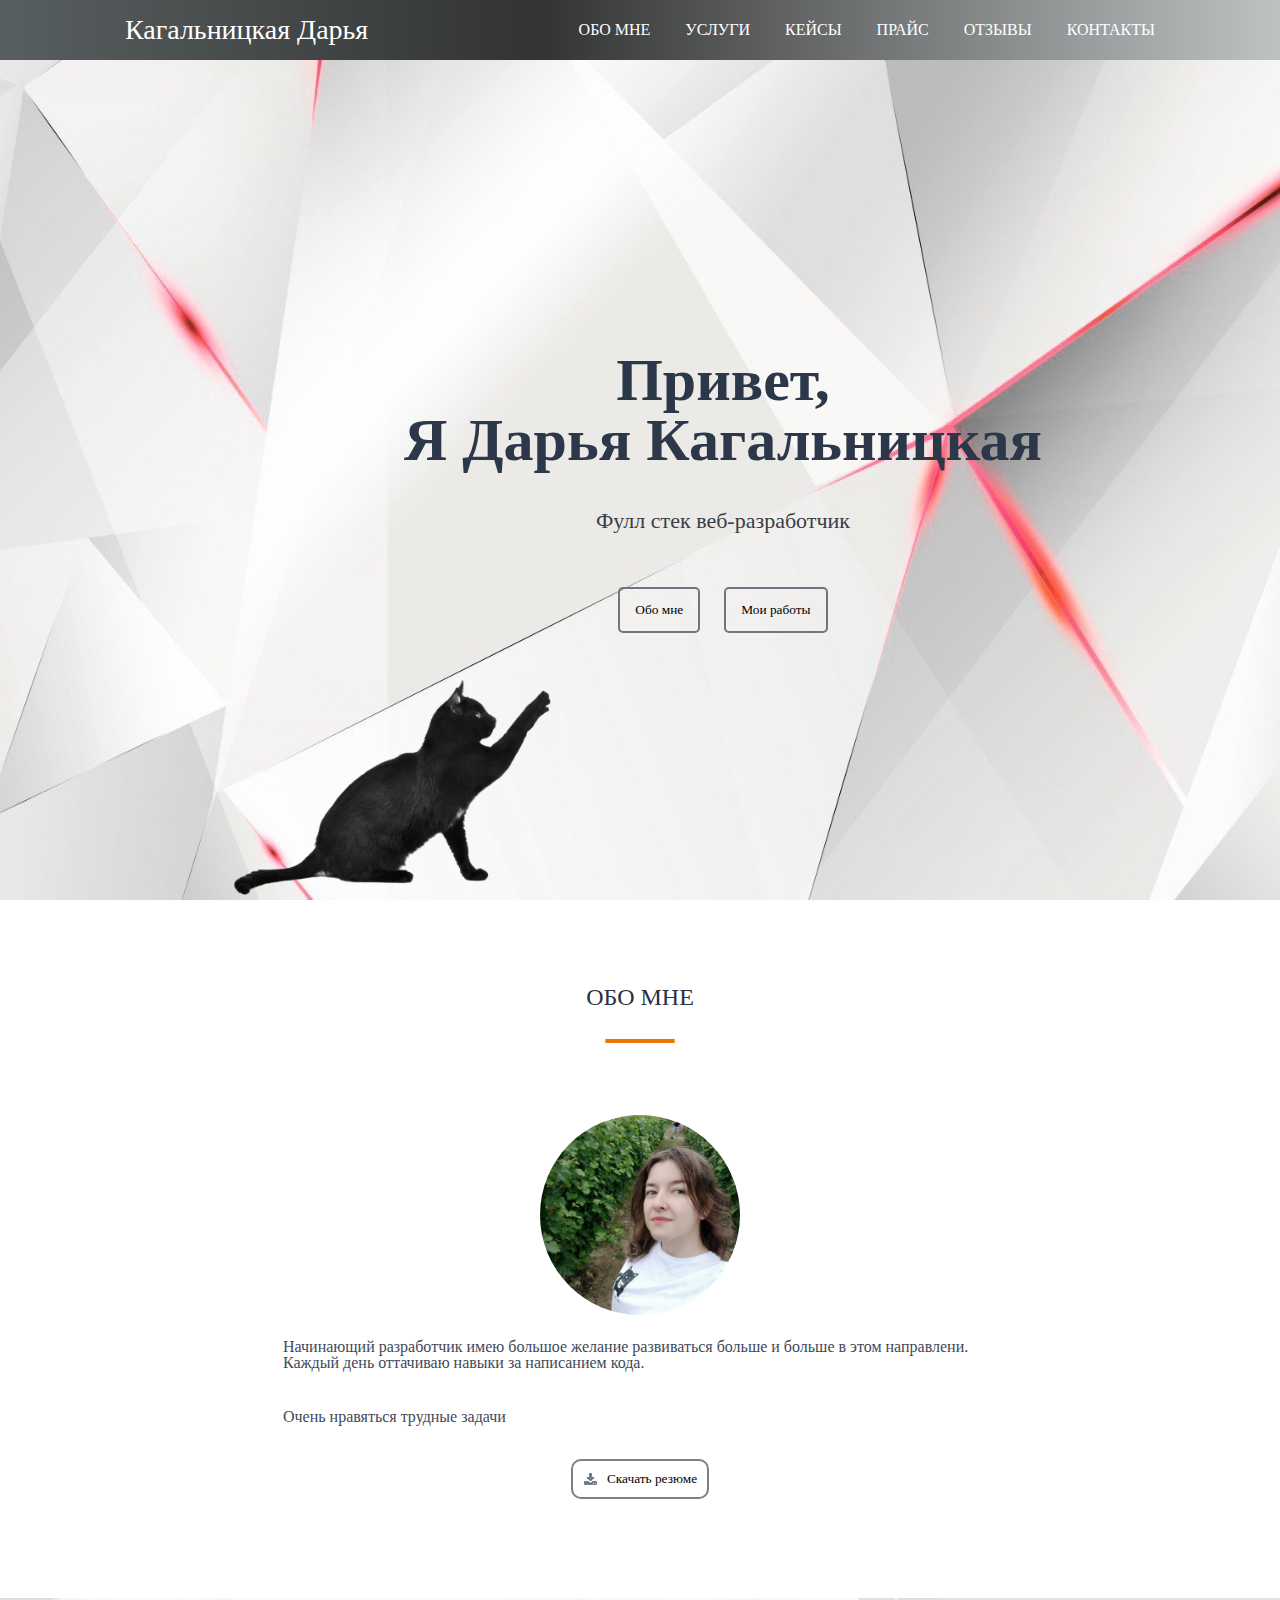
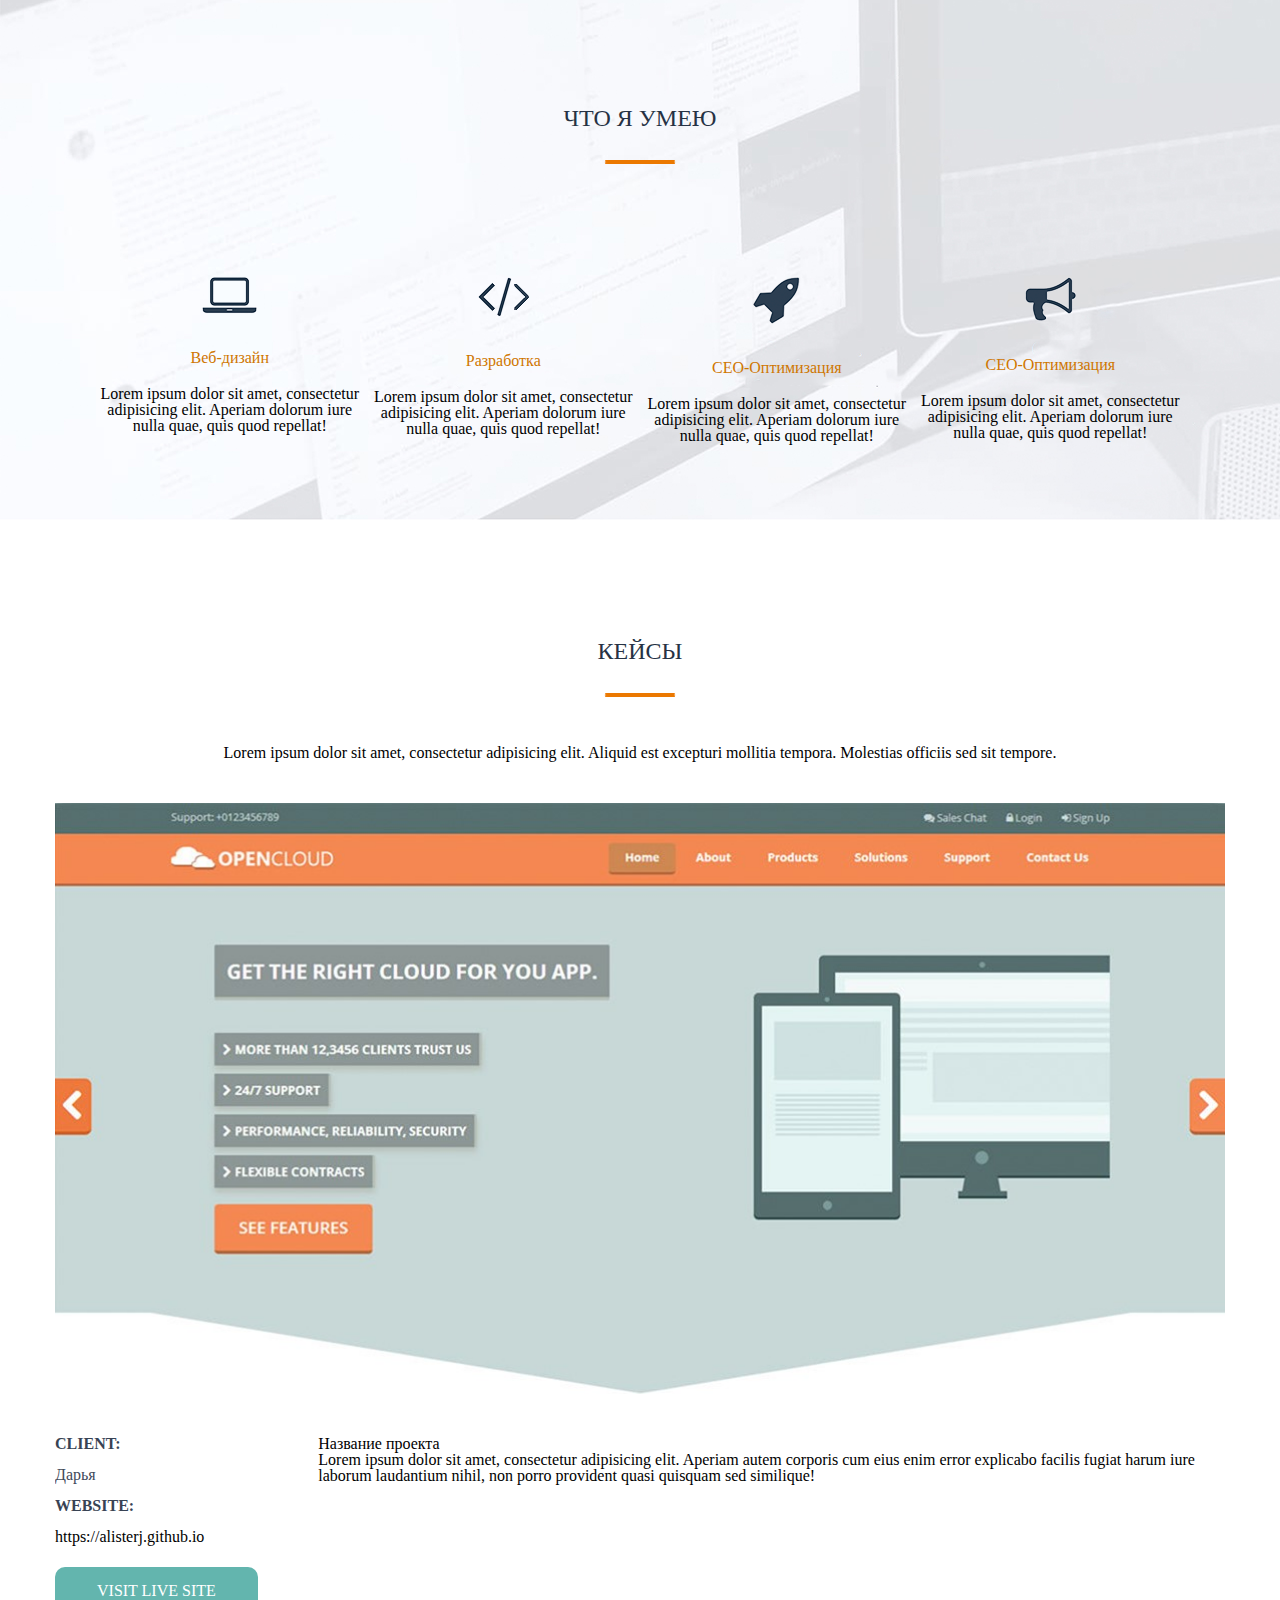
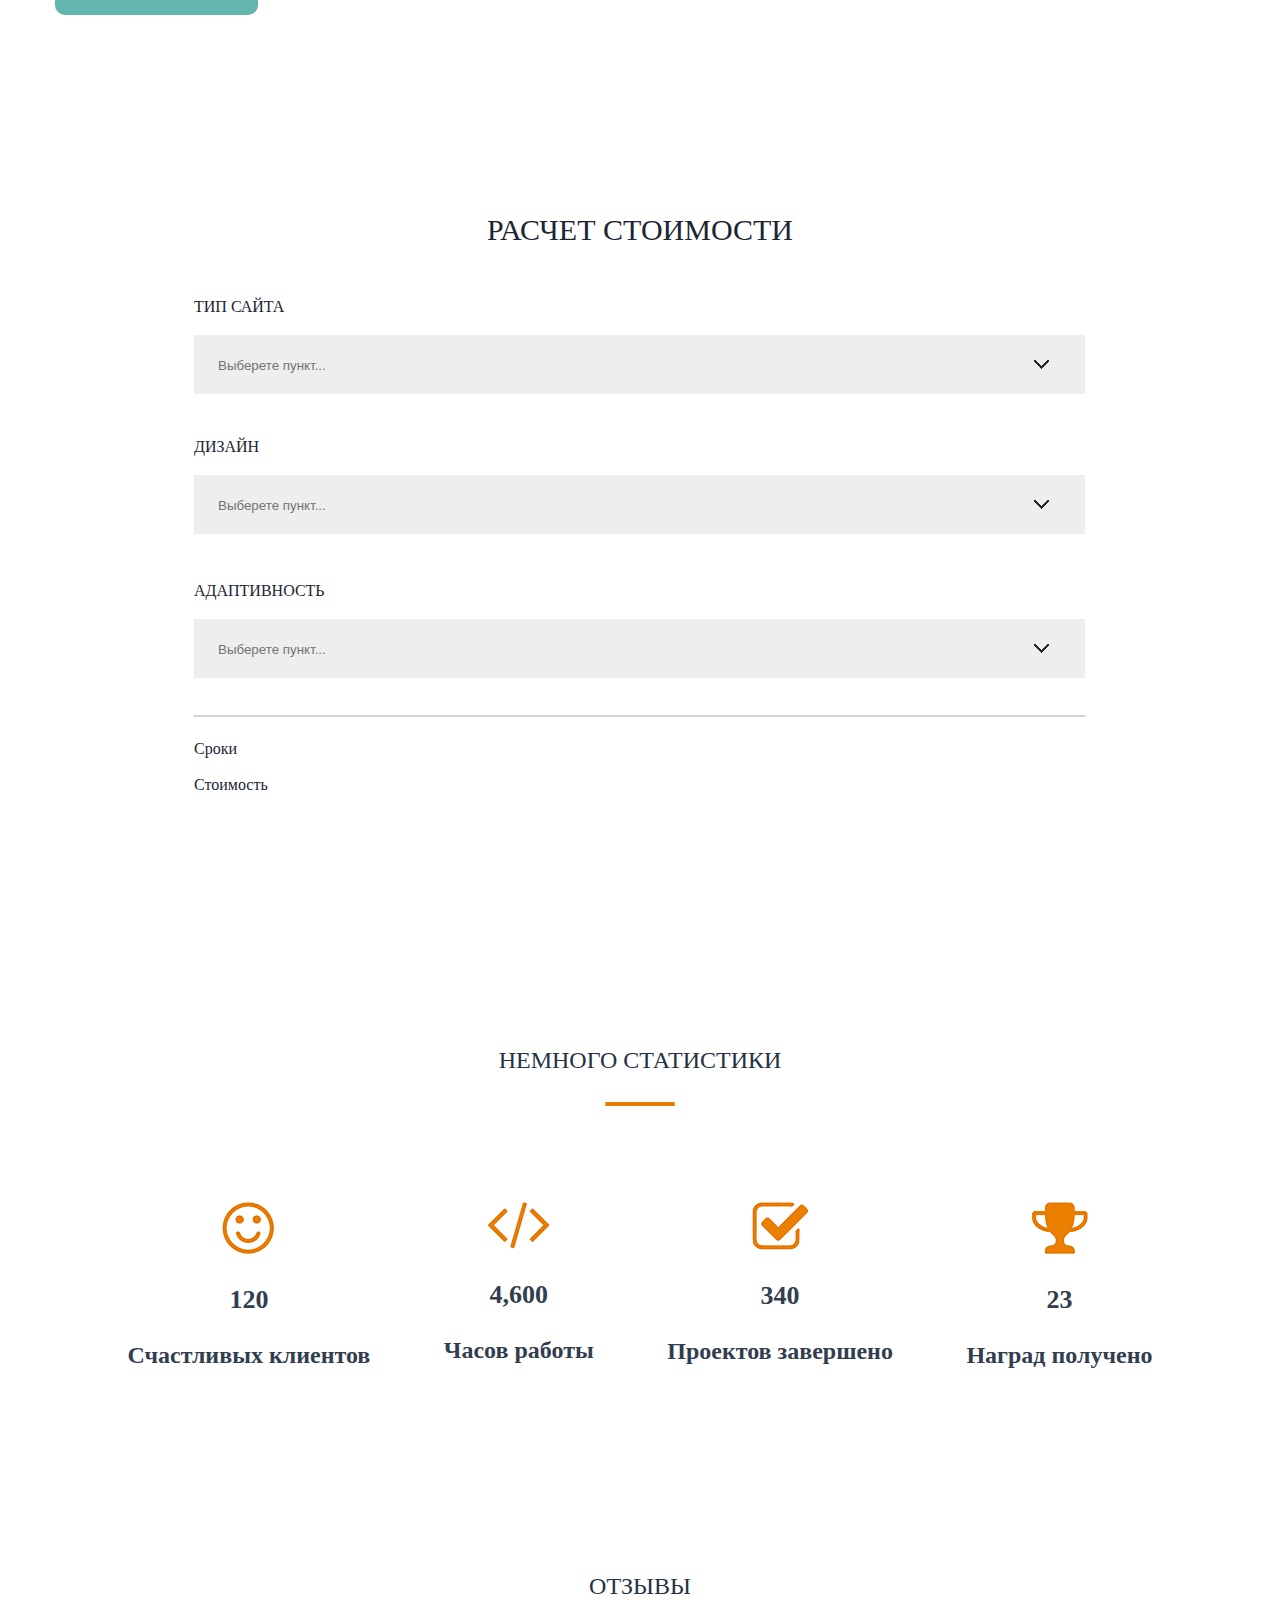
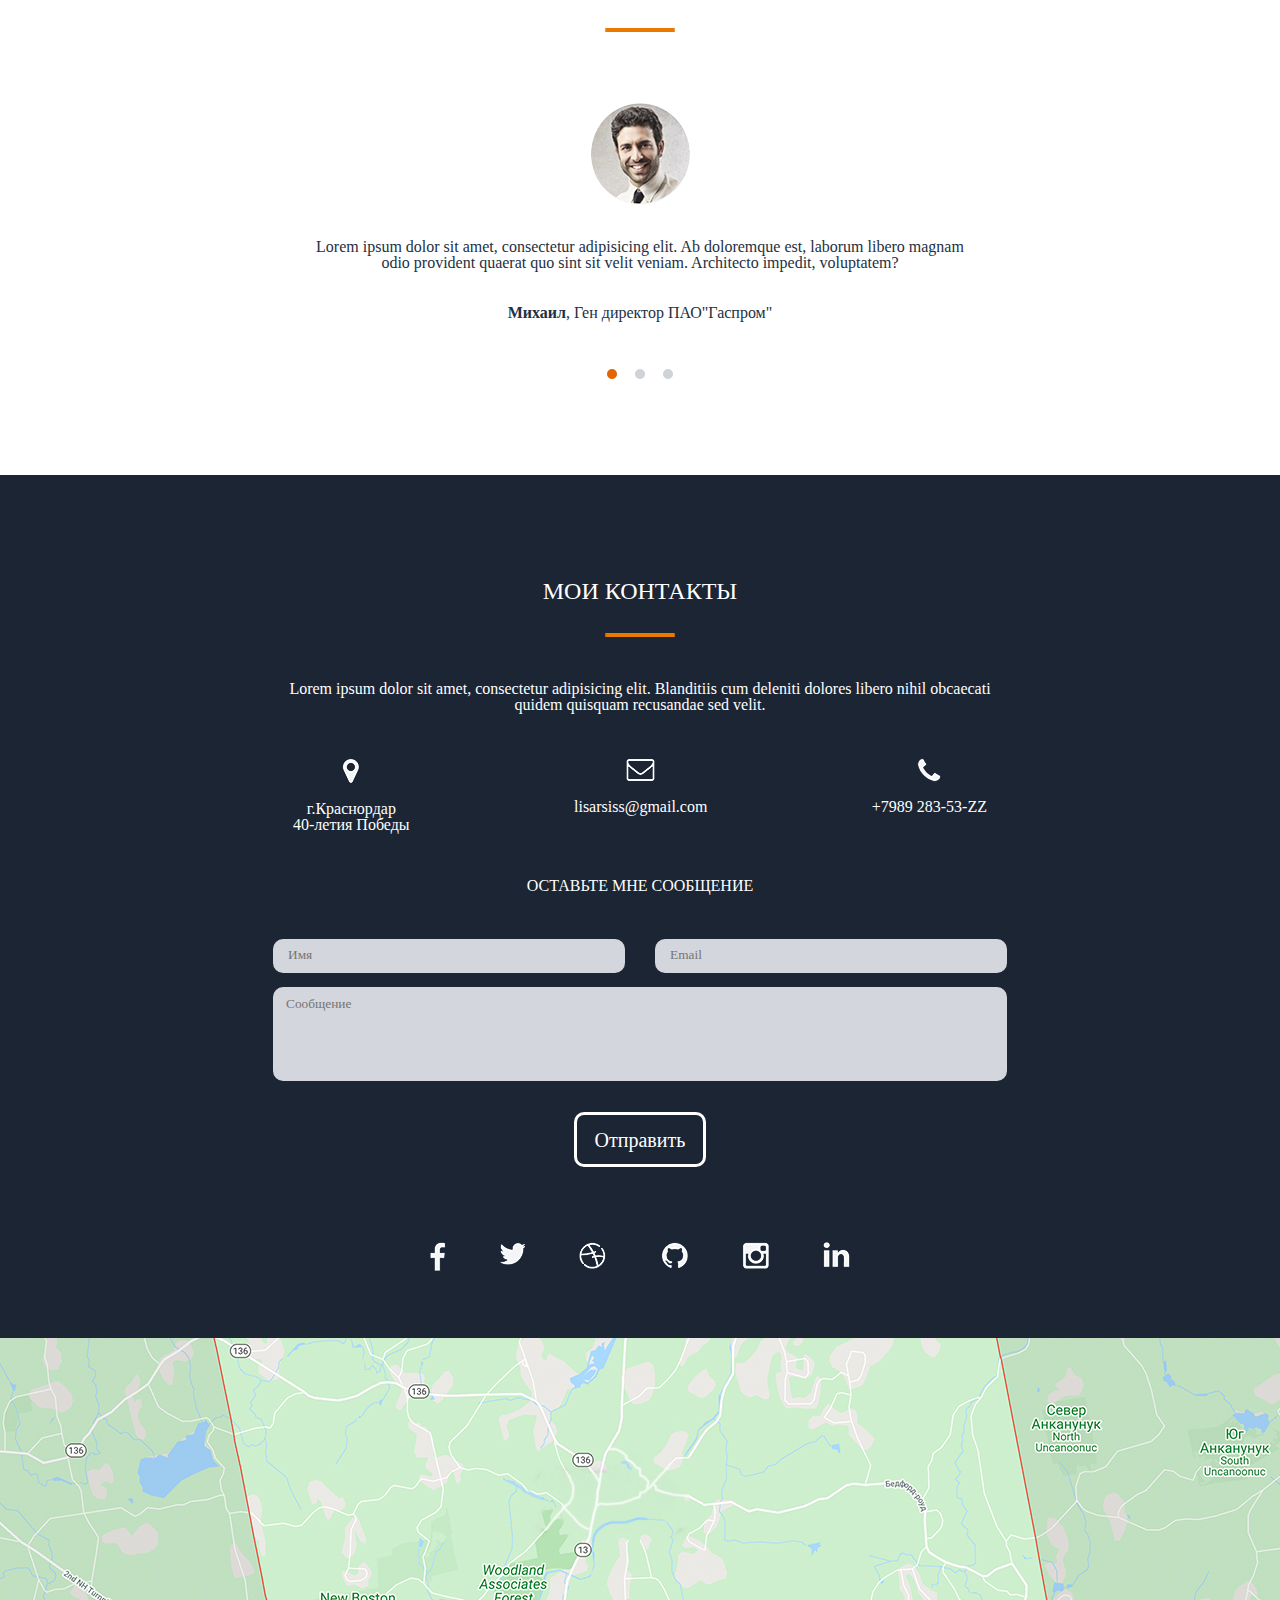
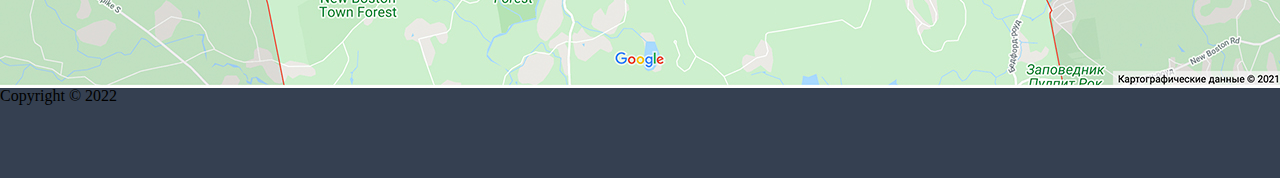
==== commit c1ca8687: "change footer" ====
--- a/src/index.html
+++ b/src/index.html
@@ -258,8 +258,7 @@
         </form>
     </div>
 </div>
-<div>
-    <p>YandexMaps</p>
+<div class="map">
 </div>
 <footer>
     <p>Copyright © 2022</p>
--- a/src/css/style.css
+++ b/src/css/style.css
@@ -359,4 +359,14 @@
     max-width: 420px;
     margin: 0 auto;
     justify-content: space-between;
+}
+
+/*map*/
+.map{
+    background: url("../img/map.jpg") center;
+    height: 350px;
+}
+footer{
+    height: 90px;
+    background-color: #354051;
 }